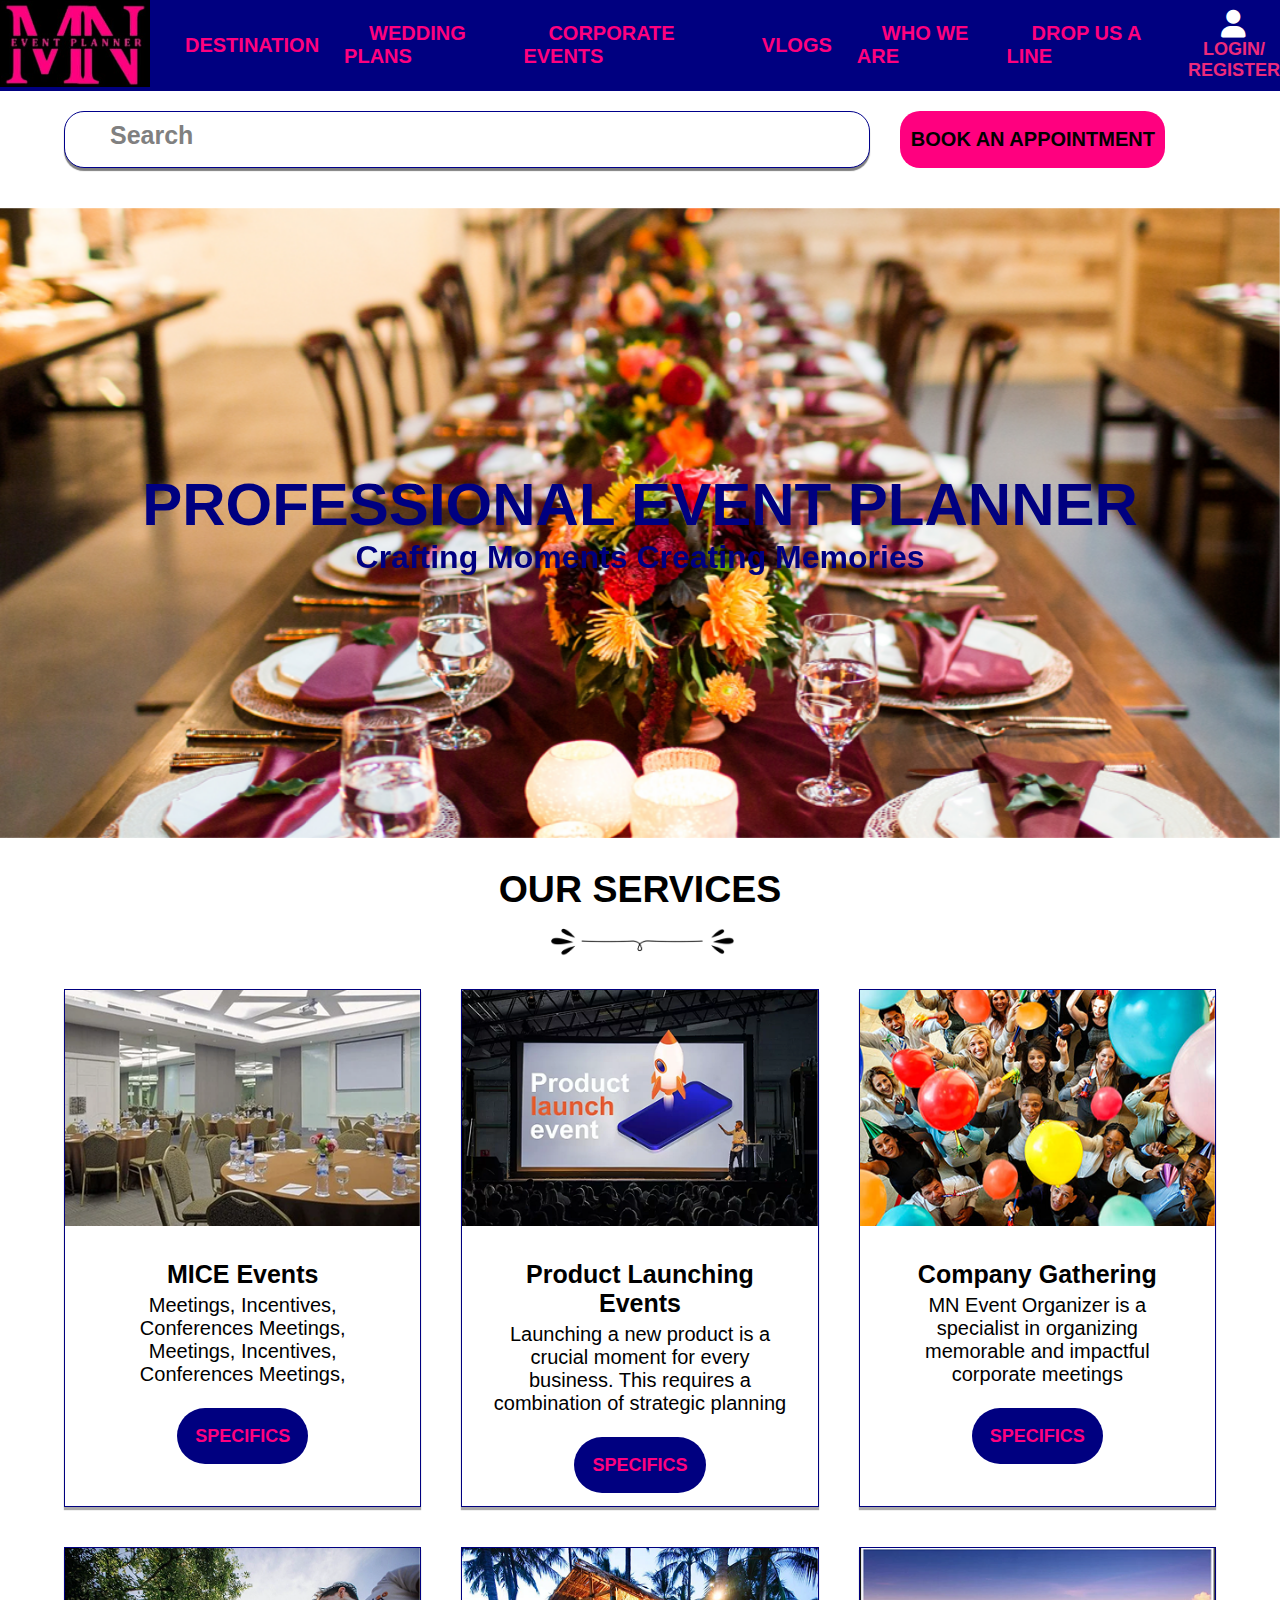
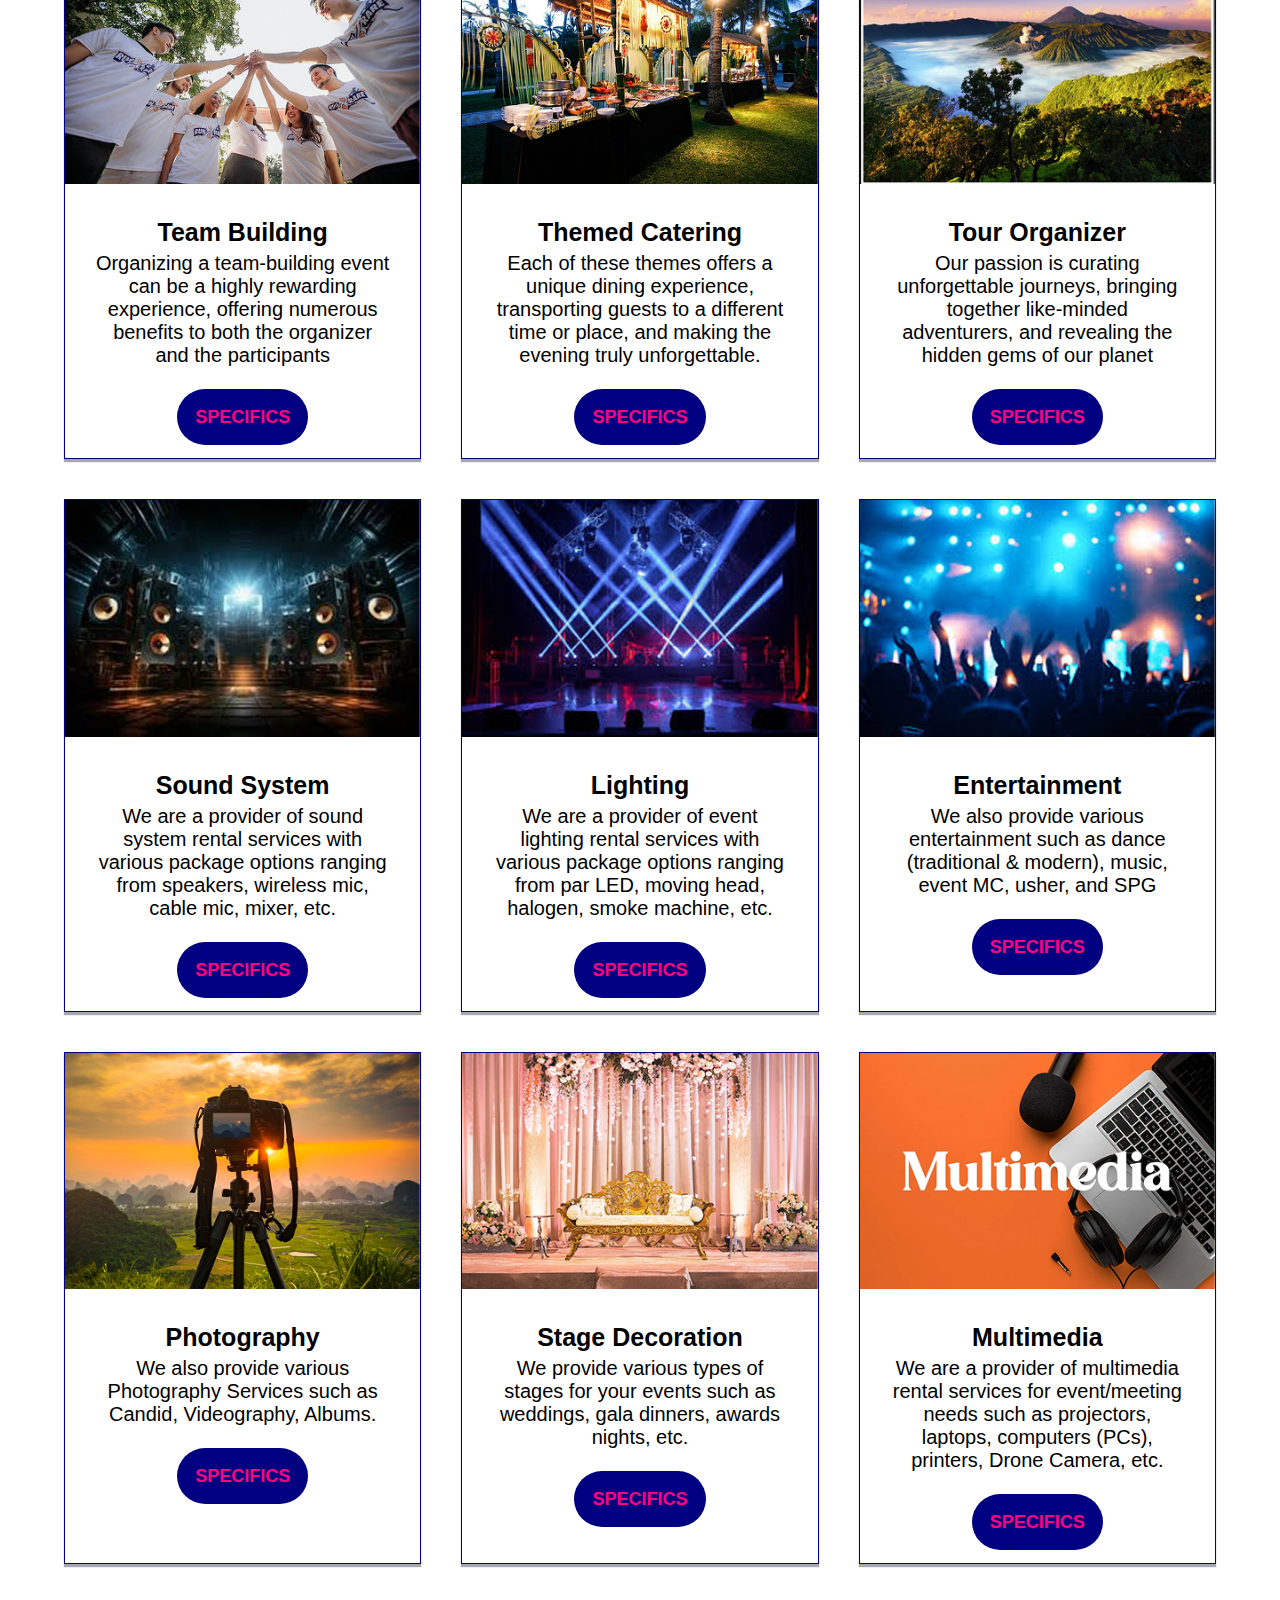
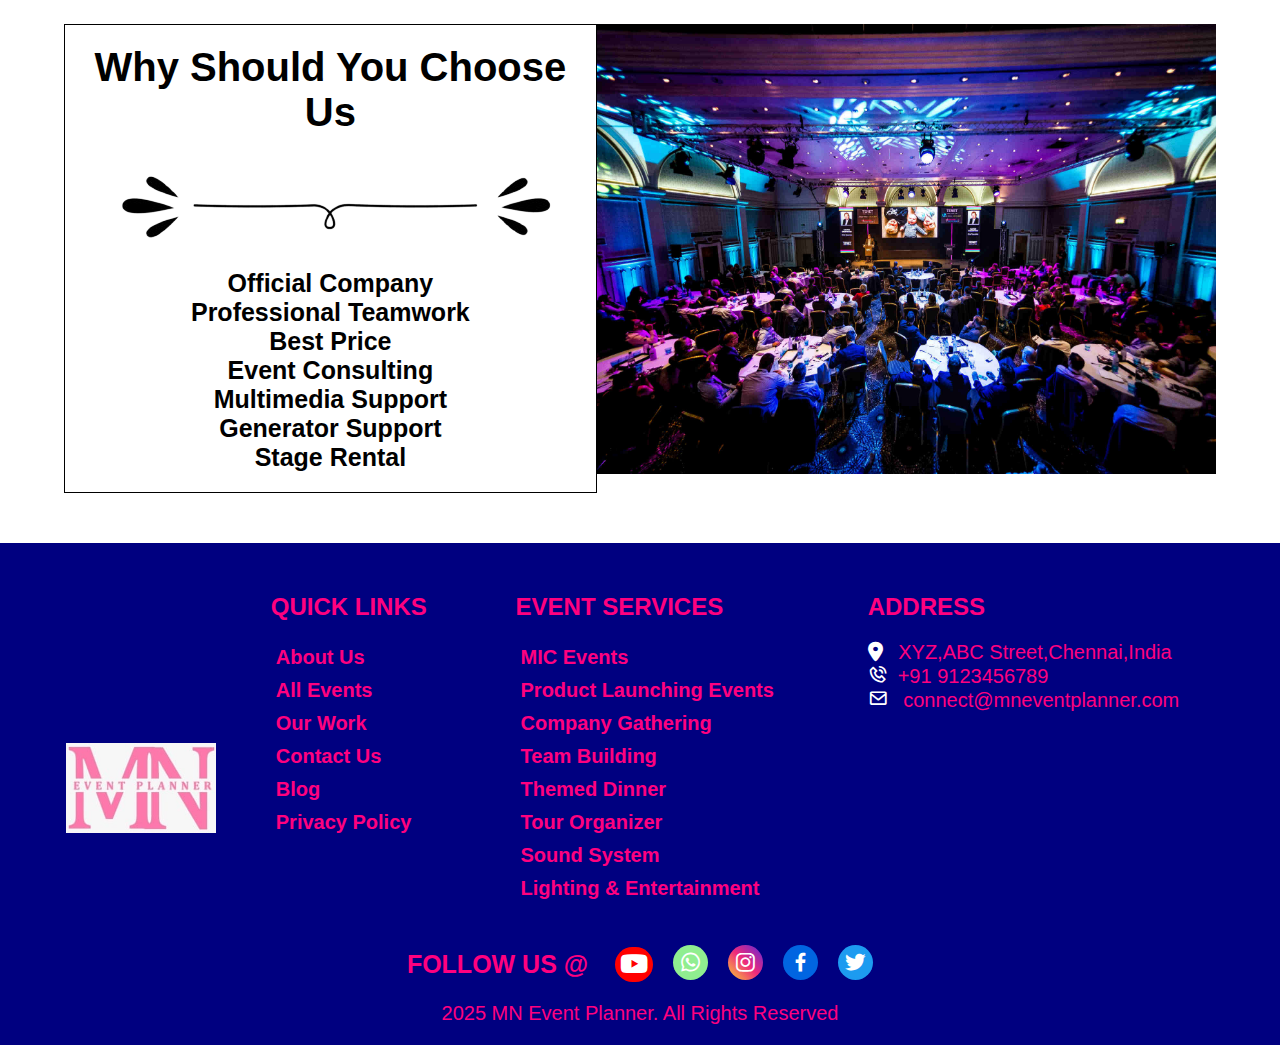
==== index.html @ 93968686 "Event-Planner-Website" ====
<!DOCTYPE html>
<html lang="en">

<head>
    <meta charset="UTF-8">
    <meta name="viewport" content="width=device-width, initial-scale=1.0">
    <title>Document</title>
    <!-- boxicon link -->
    <link href='https://unpkg.com/boxicons@2.1.4/css/boxicons.min.css' rel='stylesheet'>
    <!-- fontawsome link -->
    <link rel="stylesheet" href="https://cdnjs.cloudflare.com/ajax/libs/font-awesome/6.5.1/css/all.min.css">
    <!-- css link -->
     <link rel="stylesheet" href="assets/css/index.css">
</head>

<body>
    <header>
        <nav>
            <div class="container">
                <div class="logo">
                    <img src="assets/images/indexpage-images/WhatsApp Image 2025-03-09 at 1.11.51 PM.jpeg">
                </div>
                <button class="toggle-btn " id="toggle-btn">&#9776 </button>
                <ul class="nav-links" id="nav-links">
                    <li><a href="index.html">DESTINATION</a></li>
                    <li><a href="weddingplans.html">WEDDING PLANS</a></li>
                    <li><a href="corporateevent.html">CORPORATE EVENTS</a></li>
                    <li><a href="vlogs.html">VLOGS</a></li>
                    <li><a href="who-we-are.html">WHO WE ARE </a></li>
                    <li><a href="Drop-us-a-line.html">DROP US A LINE</a></li>

                </ul>
                <button id="togglebtn">
                    <i class="fa-solid fa-user"></i><br>LOGIN/<br><span>REGISTER</span>
                </button>
            </div>
        </nav>
    </header>
    <!-- ----------------search section---- -->

    <section class="search-box">
        <input type="text" placeholder="Search">
        <button type="submit" id="appbtn">BOOK AN APPOINTMENT</button>
    </section>
    <!-- ----end search section--- -->

    <!-- banner carosal -->
    <div class="carousel">
        <div class="caption">
            <h2>Professional Event Planner</h2>
            <span>Crafting Moments Creating Memories</span>
        </div>
        <img src="assets/images/indexpage-images/carosal1 (1).png" class="active">
        <img src="assets/images/indexpage-images/carosal1 (2).png">
        <img src="assets/images/indexpage-images/carosal1 (3).png">
        <img src="assets/images/indexpage-images/carosal1 (4).png">
    </div>
    <!-- end banner carosal -->
    <!-- service section -->
    <section class="service">
        <div class="serve">
            <h2> OUR SERVICES</h2>
            <img src="assets/images/indexpage-images/singlelineborder.png">
        </div>
        <div class="service-events">
            <div class="service-events-list">
                <div>
                    <img src="assets/images/indexpage-images/1.png">
                </div>
                <div class="service-events-list-content">
                    <h2>MICE Events</h2>
                    <p>Meetings, Incentives, Conferences Meetings, Meetings, Incentives, Conferences Meetings,</p>
                    <a href="eventDetails.html?event=mice">SPECIFICS</a>
                </div>
            </div>
            <div class="service-events-list">
                <div>
                    <img src="assets/images/indexpage-images/11.png">
                </div>
                <div class="service-events-list-content">
                    <h2>Product Launching Events</h2>
                    <p>Launching a new product is a crucial moment for every business. This requires a combination of
                        strategic planning</p>
                    <a href="eventDetails.html?event=productLaunching">SPECIFICS</a>
                </div>
            </div>
            <div class="service-events-list">
                <div>
                    <img src="assets/images/indexpage-images/12.png">
                </div>
                <div class="service-events-list-content">
                    <h2>Company Gathering</h2>
                    <p>MN Event Organizer is a specialist in organizing memorable and impactful corporate meetings</p>
                    <a href="eventDetails.html?event=companyGathering">SPECIFICS</a>
                </div>
            </div>
            <div class="service-events-list">
                <div>
                    <img src="assets/images/indexpage-images/2.png">
                </div>
                <div class="service-events-list-content">
                    <h2>Team Building</h2>
                    <p>Organizing a team-building event can be a highly rewarding experience, offering numerous benefits
                        to both the organizer and the participants</p>
                    <a href="eventDetails.html?event=teamBuilding">SPECIFICS</a>
                </div>
            </div>
            <div class="service-events-list">
                <div>
                    <img src="assets/images/indexpage-images/9.png">
                </div>
                <div class="service-events-list-content">
                    <h2>Themed Catering</h2>
                    <p>Each of these themes offers a unique dining experience, transporting guests to a different time
                        or place, and making the evening truly unforgettable.</p>
                    <a href="eventDetails.html?event=themedCatering">SPECIFICS</a>
                </div>
            </div>
            <div class="service-events-list">
                <div>
                    <img src="assets/images/indexpage-images/10.png">
                </div>
                <div class="service-events-list-content">
                    <h2>Tour Organizer</h2>
                    <p>Our passion is curating unforgettable journeys, bringing together like-minded adventurers, and
                        revealing the hidden gems of our planet</p>
                    <a href="eventDetails.html?event=tourOrganizer">SPECIFICS</a>
                </div>
            </div>
            <div class="service-events-list">
                <div>
                    <img src="assets/images/indexpage-images/3.png">
                </div>
                <div class="service-events-list-content">
                    <h2>Sound System</h2>
                    <p>We are a provider of sound system rental services with various package options ranging from
                        speakers, wireless mic, cable mic, mixer, etc.</p>
                    <a href="eventDetails.html?event=soundSystem">SPECIFICS</a>
                </div>
            </div>
            <div class="service-events-list">
                <div>
                    <img src="assets/images/indexpage-images/4.png">
                </div>
                <div class="service-events-list-content">
                    <h2>Lighting</h2>
                    <p>We are a provider of event lighting rental services with various package options ranging from par
                        LED, moving head, halogen, smoke machine, etc.</p>
                    <a href="eventDetails.html?event=lighting">SPECIFICS</a>
                </div>
            </div>
            <div class="service-events-list">
                <div>
                    <img src="assets/images/indexpage-images/5.png">
                </div>
                <div class="service-events-list-content">
                    <h2>Entertainment</h2>
                    <p>We also provide various entertainment such as dance (traditional & modern), music, event MC,
                        usher, and SPG</p>
                    <a href="eventDetails.html?event=entertainment">SPECIFICS</a>
                </div>
            </div>
            <div class="service-events-list">
                <div>
                    <img src="assets/images/indexpage-images/6.png">
                </div>
                <div class="service-events-list-content">
                    <h2>Photography</h2>
                    <p>We also provide various Photography Services such as Candid, Videography, Albums.</p>
                    <a href="eventDetails.html?event=photography">SPECIFICS</a>
                </div>
            </div>
            <div class="service-events-list">
                <div>
                    <img src="assets/images/indexpage-images/7.png">
                </div>
                <div class="service-events-list-content">
                    <h2>Stage Decoration</h2>
                    <p>We provide various types of stages for your events such as weddings, gala dinners, awards nights,
                        etc.</p>
                    <a href="eventDetails.html?event=stageDecoration">SPECIFICS</a>
                </div>
            </div>
            <div class="service-events-list">
                <div>
                    <img src="assets/images/indexpage-images/8.png">
                </div>
                <div class="service-events-list-content">
                    <h2>Multimedia</h2>
                    <p>We are a provider of multimedia rental services for event/meeting needs such as projectors,
                        laptops, computers (PCs), printers, Drone Camera, etc.</p>
                    <a href="eventDetails.html?event=multimedia">SPECIFICS</a>
                </div>
            </div>
        </div>
    </section>
    <!-- end service sectin -->
     <!-- two column layout start -->
    <section class="two-column-layout">
        <div class="column1">
            <h2>Why Should You Choose Us</h2>
            <img src="assets/images/indexpage-images/singlelineborder.png">
            <p>Official Company</p>
            <p>Professional Teamwork</p>
            <p>Best Price</p>
            <p>Event Consulting</p>
            <p>Multimedia Support</p>
            <p>Generator Support</p>
            <p>Stage Rental</p>
        </div>
        <div class="column2">
            <img src="assets/images/indexpage-images/corporate-events-3.jpg">
        </div>
    </section>
    <!-- two column layout end -->
<!-- form section when clicking button -->
    <section class="form" id="form">
        <form id="login-form">
        <div class="login-form" >
            <h2>LOGIN/REGISTER</h2>
            <div class="input">
                <input type="text" placeholder="Name">
                <i class="fa-solid fa-user"></i>
            </div>
            <div class="input">
                <input type="number" placeholder="Contact">
                <i class="fa-solid fa-address-book"></i>
            </div>
            <div class="input">
                <input type="email" placeholder="Mail">
                <i class="fa-solid fa-envelope"></i>
            </div>
            <div class="input">
                <input type="password" placeholder="Password">
                <i class="fa-solid fa-lock"></i>
            </div>
            <div class="input">
                <button type="submit" id="connect">CONNECT</button>
            </div>
        </div>
        </form>
    </section>
    <div class="popup" id="popup">
        <img src="assets/images/indexpage-images/logo.jpeg">
        <p>Thank you for contacting us!</p>
        <p>Our Experts will revert you back ASAP!</p>
    </div>

     <!-- form section when clicking button -->
     <section class="appointment-form" id="appointment-form">
        <form id="login-form">
        <div class="appoint-form">
            <h2>BOOK AN APPOINTMENT</h2>
            <h2>Let Us Discuss About Your Dream Gather</h2>
            <div class="input1">
                <input type="text" placeholder="Name">
                <i class="fa-solid fa-user"></i>
            </div>
            <div class="input1">
                <input type="number" placeholder="Contact">
                <i class="fa-solid fa-address-book"></i>
            </div>
            <div class="input1">
                <input type="email" placeholder="Mail">
                <i class="fa-solid fa-envelope"></i>
            </div>
            <div class="input1">
                <textarea name="msg" id="msg" cols="30 rows=10">       Tell us about your plan, we will make it easier.</textarea>
                <i class="fa-solid fa-lock"></i>
            </div>
            <div class="input1">
                <button type="submit" id="connect">CONNECT</button>
            </div>

        </div>
        </form>
     </section>
     <!-- footer -->
    <footer>
        <div class="footer-container">
            <div class="footer footer1">
                <img src="assets/images/indexpage-images/logo.jpeg">
            </div>
            <div class="footer footer2">
                <h2>QUICK LINKS</h2>
                <a href="#">About Us</a>
                <a href="#">All Events</a>
                <a href="#">Our Work</a>
                <a href="#">Contact Us</a>
                <a href="#">Blog</a>
                <a href="#">Privacy Policy</a>
            </div>
            <div class="footer footer3">
                <h2>EVENT SERVICES</h2>
                <a href="#">MIC Events</a>
                <a href="#">Product Launching Events</a>
                <a href="#">Company Gathering</a>
                <a href="#">Team Building</a>
                <a href="#">Themed Dinner</a>
                <a href="#">Tour Organizer</a>
                <a href="#">Sound System</a>
                <a href="#">Lighting & Entertainment</a>
            </div>
            <div class="footer footer4">
                <h2>ADDRESS</h2>
                <p><i class="fa-solid fa-location-dot"></i> XYZ,ABC Street,Chennai,India</p>
                <p> <i class='bx bx-phone-call'></i>+91 9123456789</p>
                <p><i class='bx bx-envelope'></i> connect@mneventplanner.com</p>
            </div>
        </div>
        <div class="footer5">
            <h3>FOLLOW US @ <span class="youtube"><i class="fa-brands fa-youtube"></i></span><span class="WhatsApp"><i
                        class='bx bxl-whatsapp'></i></span><span class="instagram"><i
                        class='bx bxl-instagram'></i></span><span class="facebook"><i
                        class='bx bxl-facebook'></i></span><span class="twitter"><i class='bx bxl-twitter'></i></span>
            </h3>
            <p> 2025 MN Event Planner. <span>All Rights Reserved</span></p>
        </div>
    </footer>
    <script src="assets/js/index.js"></script>
</body>

</html>
---- assets/css/index.css ----
* {
    margin: 0;
    padding: 0;
    box-sizing: border-box;
}

nav {
    background-color: #000080;
}

.container {
    display: flex;
    justify-content: space-evenly;
    align-items: center;
}

.nav-links {
    display: flex;
    justify-content: space-evenly;
    align-items: center;
    padding: 10px;
}

.nav-links li {
    list-style: none;
    color: white;
    /* padding:5px; */
}

.nav-links li a {
    color: #FF007F;
    font-family: sans-serif;
    font-weight: bold;
    padding: 25px;
    font-size: 20px;
    text-decoration: none;

}


.container button {
    background: none;
    border: none;
    cursor: pointer;
}

.container button {
    color: #ee2a7b;
    font-size: 18px;
    font-weight: bold;
}

.container button i {
    color: white;
    font-size: 28px;
}

.logo img {
    width: 150px;
    border: 1px solid black;

}

nav .container .nav-links {
    display: flex;
}

.toggle-btn {
    display: none;
    font-size: 20px;
    color: white;
    cursor: pointer;
    background: none;
    border: none;
}

.search-box {
    display: flex;
    gap: 30px;
    width: 90%;
    margin: auto;
    /* border: 1px solid black; */
    margin-top: 20px;
}

.search-box input {
    width: 70%;
    padding: 20px;
    border-radius: 20px;
    border: 1px solid darkblue;
    box-shadow: 0px 3px 1px grey;
}

.search-box input::placeholder {
    font-size: 25px;
    color:grey;
}

.search-box button {
    border-radius: 20px;
    width: 23%;
    font-size: 20px;
    font-weight: bold;
    background-color: #FF007F;
    border: none;
    padding: 10px;

}

.carousel {
    position: relative;
    width: 100%;
    margin: auto;
    height: 70vh;
    overflow: hidden;
    display: flex;
    justify-content: center;
    align-items: center;
    perspective: 1000px;
    margin-top: 40px;
}

.carousel img {
    position: absolute;
    width: 100%;
    height: 100%;
    object-fit: cover;
    opacity: 0;
    transition: transform 1s ease, opacity 1s ease;
    transform: rotateY(20deg);
}

.carousel img.active {
    opacity: 1;
    transform: rotateY(0deg);
}

.caption {
    position: absolute;
    text-align: center;
    color: #000080;
    /* font-size: 30px; */
    font-family: sans-serif;
    font-weight: bolder;
    top: 50%;
    left: 50%;
    transform: translate(-50%, -50%);
    z-index: 2;
}

.caption h2 {
    font-size: 60px;
    text-transform: uppercase;
    width: 1000px;
}

.caption span {
    display: block;
    font-size: 2rem;
    font-family: sans-serif;
}

.service {
    width: 90%;
    margin: auto
}

.service {
    margin-top: 30px;
}

.service .serve {
    text-align: center;
    font-size: 25px;
    font-family: sans-serif;

}

.service .serve img {
    width: 200px;
    margin-top: 0;
}

.service .service-events {
    display: grid;
    grid-template-columns: repeat(3, 1fr);
    gap: 40px;
    margin-top: 20px;
}

.service .service-events-list {
    text-align: center;
    border: 1.5px solid #000080;
    box-shadow: 0px 3px 1px rgba(147, 146, 146, 0.8);

}

.service-events-list-content {
    padding: 30px;
}

.service-events-list-content h2 {
    font-family: sans-serif;
    font-size: 25px;
    margin-bottom: 5px;
}

.service-events-list-content p {
    font-family: sans-serif;
    font-size: 20px;
    margin-bottom: 40px;
}

.service-events-list-content a {
    text-decoration: none;
    background-color: #000080;
    color: #FF007F;
    padding: 18px;
    font-family: sans-serif;
    font-size: 18px;
    border-radius: 30px;
    font-weight: bold;
    margin-bottom: 20px;
    transition: 1s ease-in-out;

}
.service-events-list-content a:hover{
    background-color: #FF007F;
    color:black;
}

.service .service-events-list img {
    width: 100%;
}

.two-column-layout {
    display: flex;
    width: 90%;
    margin: auto;

}

.two-column-layout {
    margin-top: 60px;
    margin-bottom: 50px;
}

.column1 {
    flex-grow: 1;
    text-align: center;
    border: 1px solid black;
    padding: 20px;
}

.column1 h2 {
    font-family: sans-serif;
    font-size: 40px;
}

.column1 img {
    margin-bottom: 8px;
}

.column1 p {
    font-family: sans-serif;
    font-size: 25px;
    font-weight: bolder;
}

.column2 {
    flex-grow: 1;
}

.column2 img {
    width: 100%;
    height: 450px;

}

.form {
    background-color: #000080;
    width: 40%;
    margin: auto;

    display: none;
    position: fixed;
    /* Keeps it centered on screen */
    top: 50%;
    left: 50%;
    transform: translate(-50%, -50%);
    flex-direction: column;
    align-items: center;
    justify-content: center;
    z-index: 1000;
    padding: 20px;
}

.form.active {
    display: flex;
}

.login-form {
    display: flex;
    flex-direction: column;
    justify-content: center;
    align-items: center;
    gap: 20px;

}

.input {
    position: relative;
}

.input i {
    position: absolute;
    top: 12px;
    left: 10px;
    color: grey;

}

.input input {
    width: 450px;
    padding: 15px;
    border-radius: 20px;
    border: none;
    margin-bottom: 10px;
}

input::placeholder {
    color: grey;
    font-size: 20px;
    font-weight: bold;
    transform: translateX(25px);
}

.input button {
    background-color: #FF007F;
    border-radius: 30px;
    font-size: 18px;
    font-weight: bolder;
    border: none;
    padding: 20px;
}
.appointment-form {
    background-color:white;
    width: 40%;
    margin: auto;
    display:none;
    position: fixed;
    top: 50%;
    left: 50%;
    transform: translate(-50%, -50%);
    flex-direction: column;
    align-items: center;
    justify-content: center;
    z-index: 1000;
    padding: 30px;
    box-shadow: 0px 3px 3px  grey;
}

.appointment-form.active {
    display: flex;
}

.appoint-form {
    display: flex;
    flex-direction: column;
    justify-content: center;
    align-items: center;
    gap: 20px;

}
.appoint-form h2{
    font-family: sans-serif;
    color:#000080;
}

.input1 {
    position: relative;
}

.input1 i {
    position: absolute;
    top: 12px;
    left: 10px;
    color: grey;

}

.input1 input {
    width: 450px;
    padding: 15px;
    border-radius: 20px;
    border: none;
    margin-bottom: 10px;
    background-color:#FF007F;
}

input::placeholder {
    color:black;
    font-size: 20px;
    font-weight: bold;
    transform: translateX(25px);
}
.input1 textarea{
    width:450px;
    height:200px;
    background-color:#FF007F;
    font-size: 20px;
    font-family: sans-serif;
    font-weight: bold;
    padding:20px;

}

.input1 button {
    background-color:#000080;
    border-radius: 30px;
    font-size: 18px;
    font-weight: bolder;
    border: none;
    padding: 15px;
    color:#FF007F;
}

.popup {
    background-color: #000080;
    border-radius: 10px;
    width: 30%;
    position: fixed;
    top: 50%;
    left: 50%;
    transform: translate(-50%, -50%);
    display: none;
    flex-direction: column;
    justify-content: center;
    align-items: center;
    padding: 30px;
    z-index:1001;
}

.popup p {
    padding: 10px;
    font-size: 20px;
    font-weight: bold;
    font-family: sans-serif;
    color: white;
}

footer {
    background-color: #000080;
    padding-top: 50px;
}

.footer-container {
    display: flex;
    width: 95%;
    margin: auto;
    gap: 20px;
}

.footer {
    flex-grow: 1;
}

.footer a {
    display: block;
    text-decoration: none;
    color: #FF007F;
    padding: 5px;
    font-size: 20px;
    font-family: sans-serif;
    font-weight: bolder;

}

.footer1 {

    text-align: center;
}

.footer1 img {
    width: 150px;
    transform: translateY(150px);

}

.footer h2 {
    color: #FF007F;
    font-family: sans-serif;
    margin-bottom: 20px;
}

.footer4 p {
    color: #FF007F;
    font-family: sans-serif;
    font-size: 20px;
}

.footer4 p i {
    color: white;
    padding-right: 10px;
}

.footer5 {
    text-align: center;
    padding: 20px;
}

.footer5 h3 {
    color: #FF007F;
    font-family: sans-serif;
    font-size: 25px;
    margin-bottom: 20px;
    margin-top: 20px;

}

.footer5 p {
    color: #FF007F;
    font-family: sans-serif;
    font-size: 20px;

}

.footer5 .youtube i {
    color: white;
    background-color: red;
    padding: 5px;
    border-radius: 20px;
    margin-left: 20px;
}

.footer5 .WhatsApp i {
    color: white;
    background-color: lightgreen;
    padding: 5px;
    border-radius: 20px;
    margin-left: 20px;
}

.footer5 .instagram i {
    color: white;
    background: linear-gradient(45deg, #f9ce34, #ee2a7b, #6228d7);
    padding: 5px;
    border-radius: 20px;
    margin-left: 20px;
}

.footer5 .facebook i {
    color: white;
    background-color: rgb(1, 101, 225);
    padding: 5px;
    border-radius: 20px;
    margin-left: 20px;
}

.footer5 .twitter i {
    color: white;
    background-color: rgb(29, 155, 240);
    padding: 5px;
    border-radius: 20px;
    margin-left: 20px;
}




@media(max-width:1024px){
    .nav-links li a{
        font-size: 15px;
        padding:5px;
    }
    .nav-links{
        padding:5px;
    }
    .container{
        width:100%;
        padding:20px;
    }
    .logo img{
        width:90px;
    }
    .container button{
        font-size:15px;
    }
    .container button i{
        font-size: 19px;;
    }
    .form {
        width: 60%;
    }
    .appointment-form {
width:60%;
    }
}
@media(max-width:768px){
    .nav-links li a{
        font-size: 12px;
        padding:5px;
    }
    .nav-links{
        padding:5px;
    }
    .container{
        width:100%;
        padding:20px;
    }
    .container button{
        font-size:10px;
    }
    .container button i{
        font-size: 15px;;
    }
    .logo img{
        width:50px;
    }
    .caption h2 {
        font-size: 40px;
    }
    .caption span {
        font-size: 1.5rem;
    }
    .search-box input::placeholder{
        font-size: 15px;
    }
    .search-box  input{
        padding:5px;
        width:90%;
    }
    .form {
        width: 70%;
    }
    .appointment-form {
width:70%;
    }

    .search-box button{
        transform: translateX(-15px);
        font-size: 10px;
    }
    .carousel{
        width:100%;
        margin-left: 0;
    }
    .service .serve{
        font-size: 15px;
    }
    .service .serve img{
        width: 150px;
    }
    .service .service-events{
        width:90%;
        margin: auto;
        grid-template-columns: repeat(2, 1fr);
    }
    .service-events-list-content {
        padding: 20px;
    }
    .service-events-list-content h2{
        font-size: 20px;
    }
    .service-events-list-content p {
        font-size: 15px;
    }
    .service-events-list-content a {
        font-size:15px ;
    }
    .two-column-layout{
        flex-direction: column;
        gap:10px;
    }
    .column1{
        width:80%;
        margin:auto;
    }
    .column1 h2 {
        font-size: 20px;
    }
    .column1 p {
        font-size: 17px;
    }
    .column1 img{
        width:100px;
    }
    .column2{
        width:80%;
        margin:auto;
    }
    .column2 img {
        height:350px;
    }
    .footer-container{
        flex-direction: column;
    }
    .footer1 img {
        transform: translateX(-300px);
    }
    .footer5{
        text-align: center;
    }
    .footer5 h3 {
        font-size: 20px;
    }
}
@media(max-width:426px) {

    nav .container .nav-links {
        display: none;
        flex-direction: column;
        background-color: #000080;
        position: absolute;
        width: 100%;
        top: 50px;
        left: 0;
        z-index: 2;
    }

    nav .container .nav-links li {
        border-bottom: 1px solid white;
        width: 70%;
        margin: auto;
        padding: 10px;
    }

    nav .container ul li a {

        padding: 10px;
        border: none;
        text-align: left;

    }

    nav .container .nav-links.active {
        display: flex;

    }
    .appointment-form.active {
        display: none;
    }

    .toggle-btn {
        display: block;
    }
    .service .service-events{
        grid-template-columns: repeat(1, 1fr);
    }
    .logo img{
        width:100px;
        transform: translateX(-100px);
    }
    .container #togglebtn{
        display:none;
    }
    .container .toggle-btn{
        transform: translateX(100px);
        font-size: 30px;
    }
    .search-box input {
        padding: 10px;
        width: 100%;
        margin: auto;
    }
    .search-box button {
        transform: translateX(-20px);
        width:40%;
    }
    .caption h2 {
        font-size: 20px;
    }
    .caption span {
        font-size: 1rem;
    }
    .footer h2{
        font-size: 18px;
    }
    .footer4 p {
        font-size: 15px;
    }
    .footer5 h3 {
        font-size: 13px;
    }
    .footer5 p {
        font-size: 15px;
    }
    .footer a{
        font-size: 15px;
    }
    .column1{
        width:95%;
    }
    .column2{
        width:95%;
    }
}
@media(max-width:376px){
    .logo img{
        width:100px;
        transform: translateX(-80px);
    }
    .container .toggle-btn{
        transform: translateX(50px);
        font-size: 40px;
    }
    .caption h2 {
        font-size: 20px;
    }
    .caption span {
        font-size: 1rem;
    }
}
@media(max-width:320px){
    .logo img{
        width:90px;
        transform: translateX(-70px);}
    .container .toggle-btn{
        transform: translateX(50px);
        font-size: 30px;
    }
    .search-box input {
        padding: 10px;
        width: 100%;
        margin: auto;
    }
    .search-box button {
        transform: translateX(-20px);
        width:40%;
    }
    .caption h2 {
        font-size: 18px;
    }
}
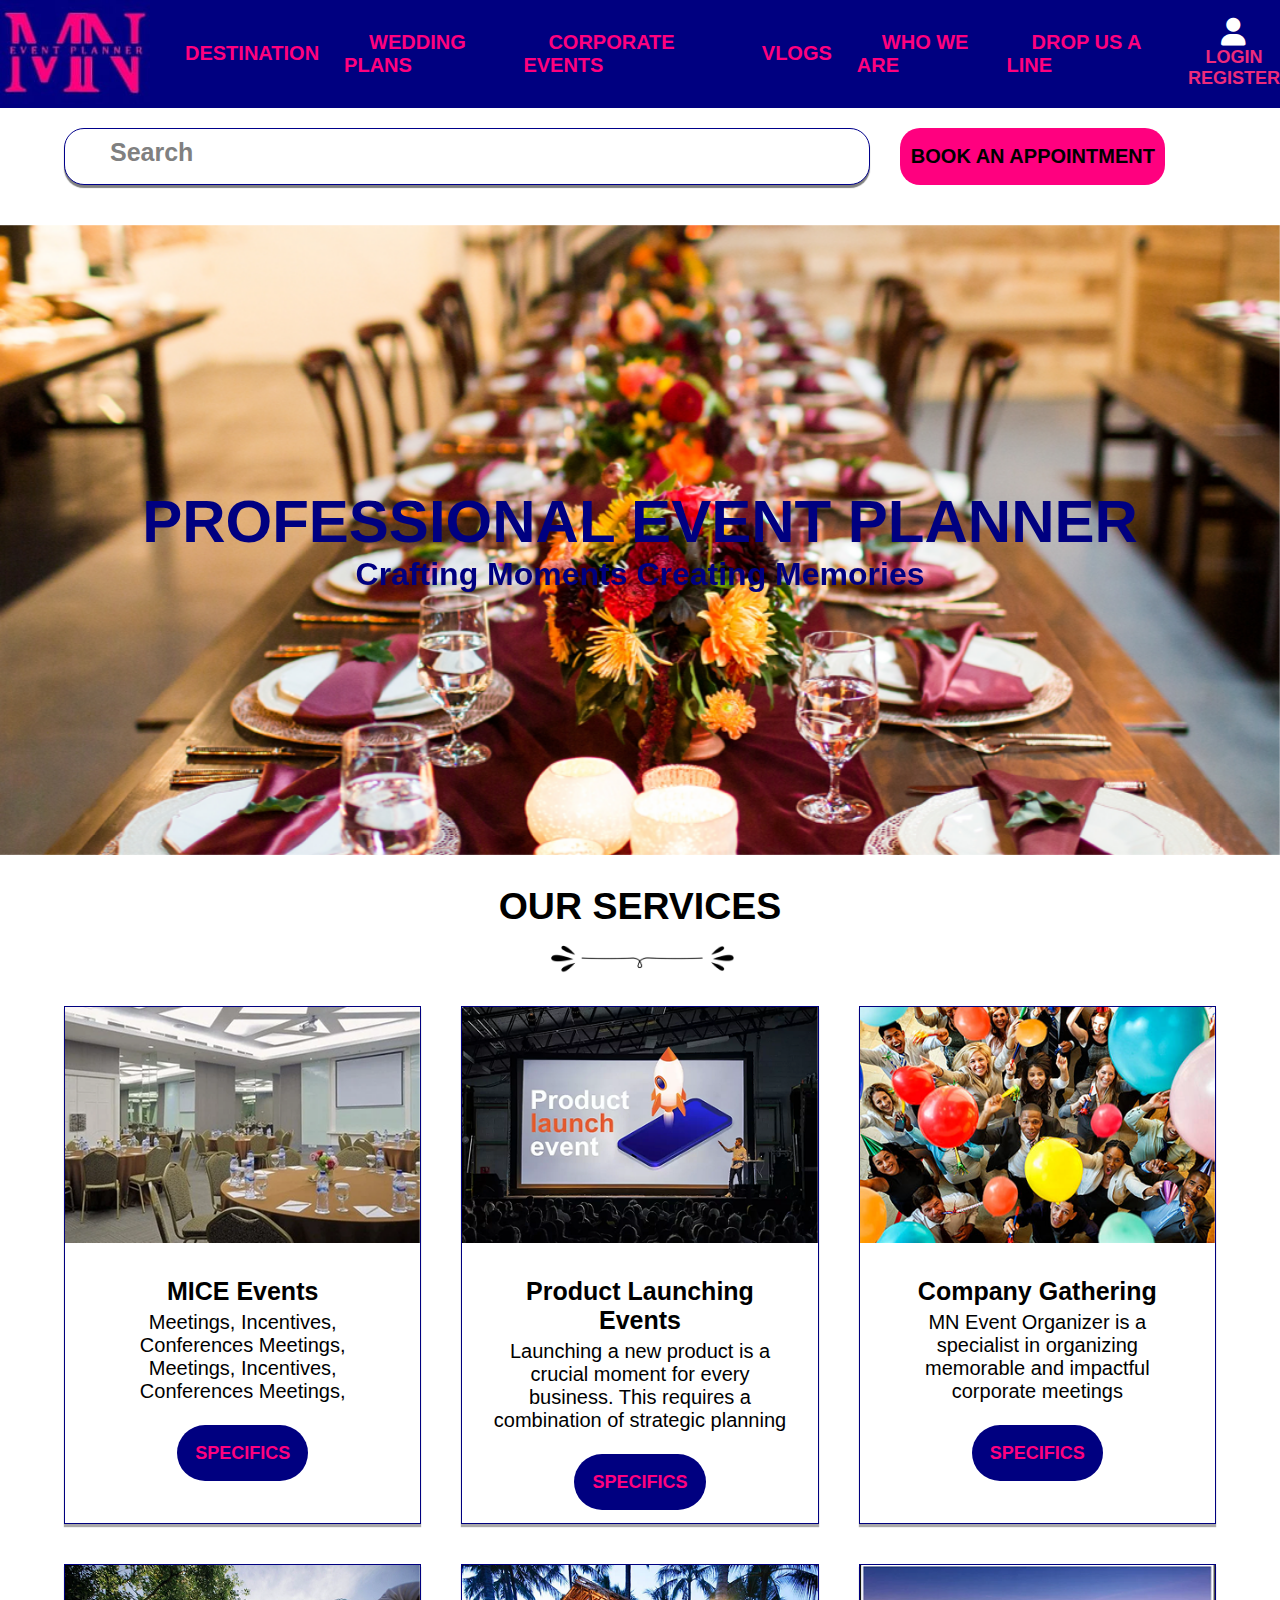
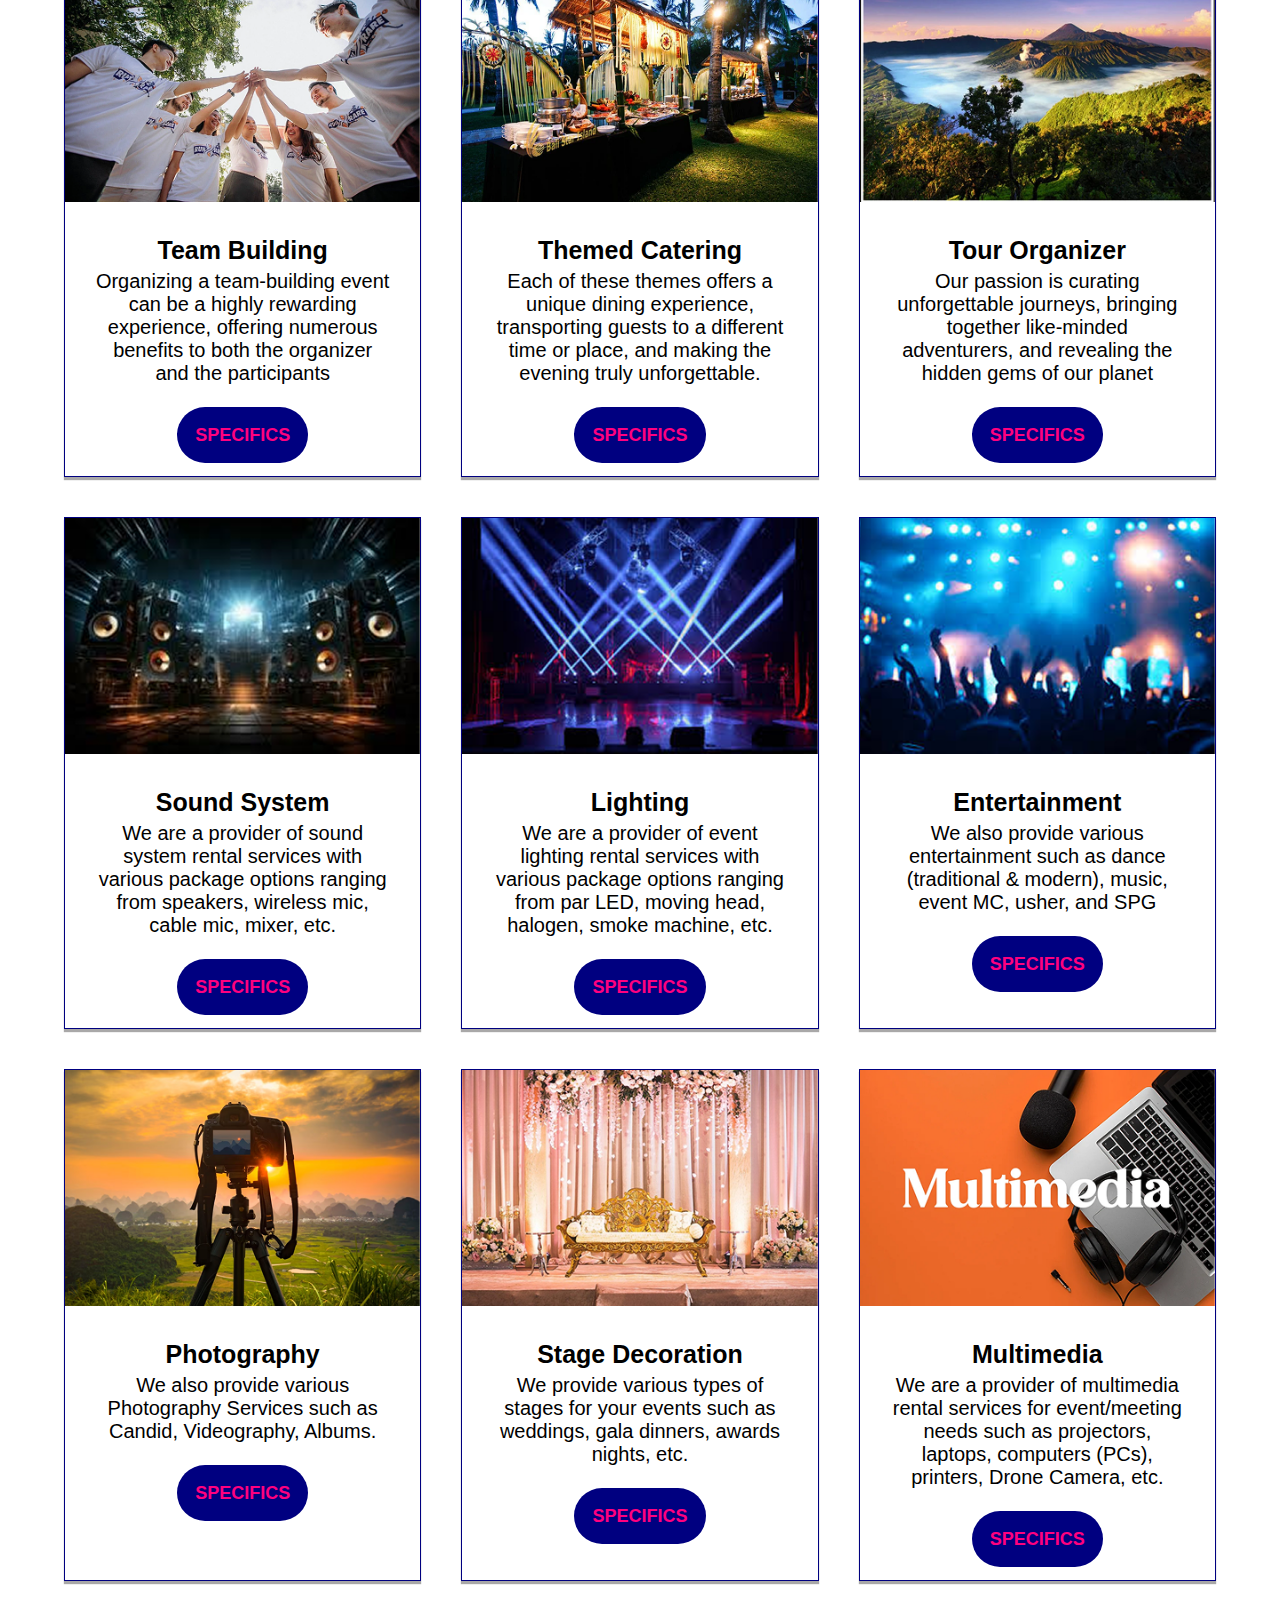
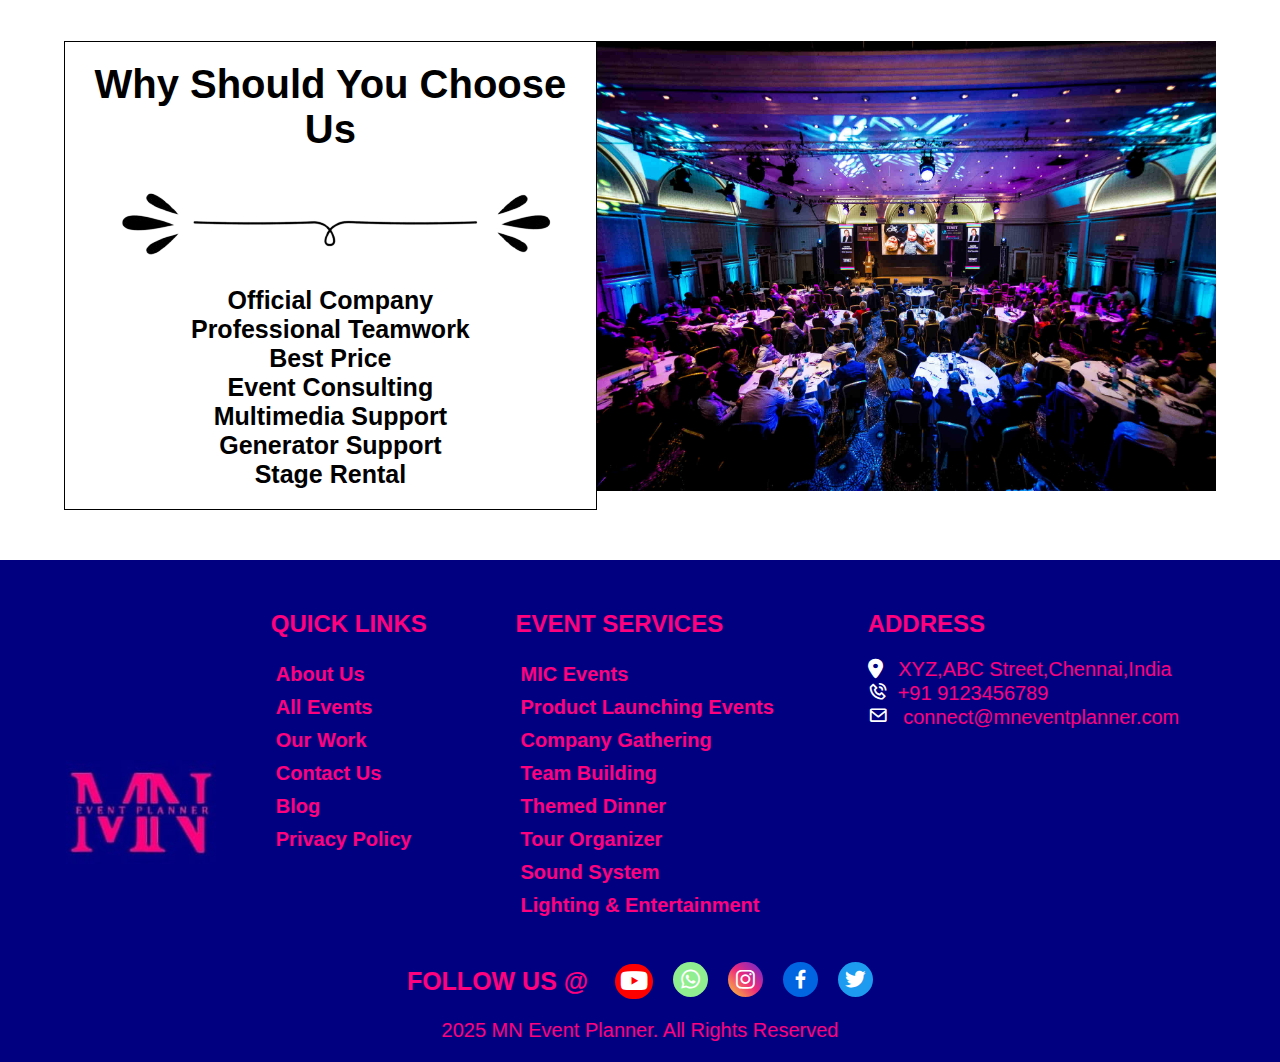
==== commit 5fd2421a: "form validations" ====
--- a/index.html
+++ b/index.html
@@ -4,21 +4,22 @@
 <head>
     <meta charset="UTF-8">
     <meta name="viewport" content="width=device-width, initial-scale=1.0">
-    <title>Document</title>
+    <title>EventPlanner</title>
     <!-- boxicon link -->
     <link href='https://unpkg.com/boxicons@2.1.4/css/boxicons.min.css' rel='stylesheet'>
     <!-- fontawsome link -->
     <link rel="stylesheet" href="https://cdnjs.cloudflare.com/ajax/libs/font-awesome/6.5.1/css/all.min.css">
     <!-- css link -->
-     <link rel="stylesheet" href="assets/css/index.css">
+    <link rel="stylesheet" href="assets/css/index.css">
 </head>
 
 <body>
+    <!-- header section -->
     <header>
         <nav>
             <div class="container">
                 <div class="logo">
-                    <img src="assets/images/indexpage-images/WhatsApp Image 2025-03-09 at 1.11.51 PM.jpeg">
+                    <img src="assets/images/indexpage-images/mn-logo.jpeg">
                 </div>
                 <button class="toggle-btn " id="toggle-btn">&#9776 </button>
                 <ul class="nav-links" id="nav-links">
@@ -31,7 +32,8 @@
 
                 </ul>
                 <button id="togglebtn">
-                    <i class="fa-solid fa-user"></i><br>LOGIN/<br><span>REGISTER</span>
+                    <i class="fa-solid fa-user"></i><br>LOGIN<br><span>REGISTER</span>
+                    
                 </button>
             </div>
         </nav>
@@ -39,7 +41,8 @@
     <!-- ----------------search section---- -->
 
     <section class="search-box">
-        <input type="text" placeholder="Search">
+        <input type="text"  id="searchInput" placeholder="Search">
+        <div class="suggestions" id="suggestionsBox"></div>
         <button type="submit" id="appbtn">BOOK AN APPOINTMENT</button>
     </section>
     <!-- ----end search section--- -->
@@ -195,7 +198,7 @@
         </div>
     </section>
     <!-- end service sectin -->
-     <!-- two column layout start -->
+    <!-- two column layout start -->
     <section class="two-column-layout">
         <div class="column1">
             <h2>Why Should You Choose Us</h2>
@@ -213,73 +216,93 @@
         </div>
     </section>
     <!-- two column layout end -->
-<!-- form section when clicking button -->
+    <!-- form section when clicking button -->
     <section class="form" id="form">
         <form id="login-form">
-        <div class="login-form" >
-            <h2>LOGIN/REGISTER</h2>
-            <div class="input">
-                <input type="text" placeholder="Name">
-                <i class="fa-solid fa-user"></i>
-            </div>
-            <div class="input">
-                <input type="number" placeholder="Contact">
-                <i class="fa-solid fa-address-book"></i>
-            </div>
-            <div class="input">
-                <input type="email" placeholder="Mail">
-                <i class="fa-solid fa-envelope"></i>
-            </div>
-            <div class="input">
-                <input type="password" placeholder="Password">
-                <i class="fa-solid fa-lock"></i>
-            </div>
-            <div class="input">
-                <button type="submit" id="connect">CONNECT</button>
-            </div>
-        </div>
+            <div class="login-form">
+                <div class="close">
+                    <h2>LOGIN/REGISTER</h2>
+                    <i class='bx bx-x'></i>
+                </div>
+                <div class="input">
+                    <input type="text" placeholder="Name" id="name">
+                    <span id="name-error" class="error"></span>
+                    <i class="fa-solid fa-user"></i>
+                </div>
+                <div class="input">
+                    <input type="number" placeholder="Contact" id="contact">
+                    <span id="contact-error" class="error"></span>
+                    <i class="fa-solid fa-address-book"></i>
+                </div>
+                <div class="input">
+                    <input type="email" placeholder="Mail" id="email">
+                    <span id="email-error" class="error"></span>
+                    <i class="fa-solid fa-envelope"></i>
+                </div>
+                <div class="input">
+                    <input type="password" placeholder="Password" id="password">
+                    <span id="password-error" class="error"></span>
+                    <i class="fa-solid fa-lock"></i>
+                </div>
+                <div class="input">
+                    <button type="submit" id="connect">CONNECT</button>
+                </div>
+            </div>
         </form>
     </section>
     <div class="popup" id="popup">
-        <img src="assets/images/indexpage-images/logo.jpeg">
+        <img src="assets/images/indexpage-images/mn-logo.jpeg">
         <p>Thank you for contacting us!</p>
         <p>Our Experts will revert you back ASAP!</p>
     </div>
 
-     <!-- form section when clicking button -->
-     <section class="appointment-form" id="appointment-form">
-        <form id="login-form">
-        <div class="appoint-form">
-            <h2>BOOK AN APPOINTMENT</h2>
-            <h2>Let Us Discuss About Your Dream Gather</h2>
-            <div class="input1">
-                <input type="text" placeholder="Name">
-                <i class="fa-solid fa-user"></i>
-            </div>
-            <div class="input1">
-                <input type="number" placeholder="Contact">
-                <i class="fa-solid fa-address-book"></i>
-            </div>
-            <div class="input1">
-                <input type="email" placeholder="Mail">
-                <i class="fa-solid fa-envelope"></i>
-            </div>
-            <div class="input1">
-                <textarea name="msg" id="msg" cols="30 rows=10">       Tell us about your plan, we will make it easier.</textarea>
-                <i class="fa-solid fa-lock"></i>
-            </div>
-            <div class="input1">
-                <button type="submit" id="connect">CONNECT</button>
-            </div>
-
-        </div>
+    <!-- appointment form section when clicking button -->
+    <section class="appointment-form" id="appointment-form">
+        <form id="appt-login-form">
+            <div class="appoint-form">
+                <div class="close-btn" id="close-form">
+                    <h2>BOOK AN APPOINTMENT</h2>
+                    <h2>Let Us Discuss About Your Dream Gather</h2>
+                    <i class="fa-solid fa-xmark"></i>
+                </div>
+                <div class="input1">
+                    <input type="text" id="appt-name" placeholder="Name">
+                    <i class="fa-solid fa-user"></i>
+                    <small class="error-msg"></small>
+                </div>
+                <div class="input1">
+                    <input type="number" id="appt-contact" placeholder="Contact">
+                    <i class="fa-solid fa-address-book"></i>
+                    <small class="error-msg"></small>
+                </div>
+                <div class="input1">
+                    <input type="email" id="appt-email" placeholder="Mail">
+                    <i class="fa-solid fa-envelope"></i>
+                    <small class="error-msg"></small>
+                </div>
+                <div class="input1">
+                    <textarea id="appt-message" cols="30" rows="5" placeholder="Tell us about your plan, we will make it easier."></textarea>
+                    <i class="fa-solid fa-comment"></i>
+                    <small class="error-msg"></small>
+                </div>
+                <div class="input1">
+                    <button type="submit" id="appt-connect">CONNECT</button>
+                </div>
+            </div>
         </form>
-     </section>
-     <!-- footer -->
+    </section>
+
+    <div class="popup" id="appointment-popup">
+        <img src="assets/images/indexpage-images/mn-logo.jpeg">
+        <p>Thank you for contacting us!</p>
+        <p>Our Experts will revert you back ASAP!</p>
+    </div>
+
+    <!-- footer -->
     <footer>
         <div class="footer-container">
             <div class="footer footer1">
-                <img src="assets/images/indexpage-images/logo.jpeg">
+                <img src="assets/images/indexpage-images/mn-logo.jpeg">
             </div>
             <div class="footer footer2">
                 <h2>QUICK LINKS</h2>
--- a/assets/css/index.css
+++ b/assets/css/index.css
@@ -57,7 +57,6 @@
 
 .logo img {
     width: 150px;
-    border: 1px solid black;
 
 }
 
@@ -73,13 +72,13 @@
     background: none;
     border: none;
 }
-
+/* header section css end */
+/* search bar css */
 .search-box {
     display: flex;
     gap: 30px;
     width: 90%;
     margin: auto;
-    /* border: 1px solid black; */
     margin-top: 20px;
 }
 
@@ -93,7 +92,32 @@
 
 .search-box input::placeholder {
     font-size: 25px;
-    color:grey;
+    color: grey;
+}
+
+.suggestions {
+    position: absolute;
+    top:23%;
+    width: 40%;
+    background: white;
+    border: 1px solid #ccc;
+    display: none;
+    max-height: 300px;
+    overflow-y: auto;
+    z-index: 1000;
+    border-radius: 10px;
+}
+
+.suggestions div {
+    border-bottom: 1px solid grey;
+    width:90%;
+    margin:auto;
+    padding: 15px;
+    cursor: pointer;
+}
+
+.suggestions div:hover {
+    background: #f0f0f0;
 }
 
 .search-box button {
@@ -106,7 +130,8 @@
     padding: 10px;
 
 }
-
+/* search bar section end */
+/* carousel css */
 .carousel {
     position: relative;
     width: 100%;
@@ -159,7 +184,7 @@
     font-size: 2rem;
     font-family: sans-serif;
 }
-
+/* service section css */
 .service {
     width: 90%;
     margin: auto
@@ -224,14 +249,16 @@
     transition: 1s ease-in-out;
 
 }
-.service-events-list-content a:hover{
+
+.service-events-list-content a:hover {
     background-color: #FF007F;
-    color:black;
+    color: black;
 }
 
 .service .service-events-list img {
     width: 100%;
 }
+/* two column layout css */
 
 .two-column-layout {
     display: flex;
@@ -276,6 +303,7 @@
     height: 450px;
 
 }
+/* login form css */
 
 .form {
     background-color: #000080;
@@ -284,8 +312,7 @@
 
     display: none;
     position: fixed;
-    /* Keeps it centered on screen */
-    top: 50%;
+    top: 60%;
     left: 50%;
     transform: translate(-50%, -50%);
     flex-direction: column;
@@ -308,6 +335,10 @@
 
 }
 
+.login-form h2 {
+    color: white;
+}
+
 .input {
     position: relative;
 }
@@ -343,13 +374,29 @@
     border: none;
     padding: 20px;
 }
+
+.close i {
+    position: fixed;
+    top: 0;
+    right: 0;
+    font-size: 40px;
+    color: white;
+}
+.error {
+    color: red;
+    font-size: 14px;
+    font-family: sans-serif;
+    margin-top: 5px;
+    display: block;
+}
+/* appointment form css */
 .appointment-form {
-    background-color:white;
-    width: 40%;
+    background-color: white;
+    width: 35%;
     margin: auto;
-    display:none;
+    display: none;
     position: fixed;
-    top: 50%;
+    top: 55%;
     left: 50%;
     transform: translate(-50%, -50%);
     flex-direction: column;
@@ -357,7 +404,7 @@
     justify-content: center;
     z-index: 1000;
     padding: 30px;
-    box-shadow: 0px 3px 3px  grey;
+    box-shadow: 0px 3px 3px grey;
 }
 
 .appointment-form.active {
@@ -372,9 +419,12 @@
     gap: 20px;
 
 }
-.appoint-form h2{
-    font-family: sans-serif;
-    color:#000080;
+
+.appoint-form h2 {
+    font-family: sans-serif;
+    color: #000080;
+    font-size: 20px;
+    text-align: center;
 }
 
 .input1 {
@@ -384,47 +434,61 @@
 .input1 i {
     position: absolute;
     top: 12px;
-    left: 10px;
-    color: grey;
+    right: 10px;
+    color: black;
 
 }
 
 .input1 input {
-    width: 450px;
+    width: 390px;
     padding: 15px;
     border-radius: 20px;
     border: none;
     margin-bottom: 10px;
-    background-color:#FF007F;
-}
-
-input::placeholder {
-    color:black;
+    background-color: #FF007F;
+}
+
+input::placeholder,textarea::placeholder {
+    color: black;
     font-size: 20px;
     font-weight: bold;
-    transform: translateX(25px);
-}
-.input1 textarea{
-    width:450px;
-    height:200px;
-    background-color:#FF007F;
+}
+
+.input1 textarea {
+    width: 380px;
+    height: 150px;
+    background-color: #FF007F;
     font-size: 20px;
     font-family: sans-serif;
     font-weight: bold;
-    padding:20px;
+    padding: 20px;
 
 }
 
 .input1 button {
-    background-color:#000080;
+    background-color: #000080;
     border-radius: 30px;
     font-size: 18px;
     font-weight: bolder;
     border: none;
     padding: 15px;
-    color:#FF007F;
-}
-
+    color: #FF007F;
+}
+.error-msg {
+    color: red;
+    font-size: 14px;
+    display: none;
+}
+.close-btn i {
+    position: fixed;
+    top: 0;
+    right: 0;
+    font-size: 30px;
+    color:black;
+}
+
+
+/* popup when clicking connect btn css */
 .popup {
     background-color: #000080;
     border-radius: 10px;
@@ -438,7 +502,7 @@
     justify-content: center;
     align-items: center;
     padding: 30px;
-    z-index:1001;
+    z-index: 1001;
 }
 
 .popup p {
@@ -448,6 +512,8 @@
     font-family: sans-serif;
     color: white;
 }
+
+/* footer section */
 
 footer {
     background-color: #000080;
@@ -568,143 +634,253 @@
 
 
 
-@media(max-width:1024px){
-    .nav-links li a{
-        font-size: 15px;
-        padding:5px;
-    }
-    .nav-links{
-        padding:5px;
-    }
-    .container{
-        width:100%;
-        padding:20px;
-    }
-    .logo img{
-        width:90px;
-    }
-    .container button{
-        font-size:15px;
-    }
-    .container button i{
-        font-size: 19px;;
-    }
+@media(max-width:1024px) {
+    .nav-links li a {
+        font-size: 15px;
+        padding: 5px;
+    }
+
+    .nav-links {
+        padding: 5px;
+    }
+
+    .container {
+        width: 100%;
+        padding: 20px;
+    }
+
+    .logo img {
+        width: 90px;
+    }
+
+    .container button {
+        font-size: 15px;
+    }
+
+    .container button i {
+        font-size: 19px;
+        ;
+    }
+
     .form {
         width: 60%;
     }
+
+    .suggestions {
+        position: absolute;
+        top:40%;
+        width: 40%;
+        max-height: 300px;
+    }
+    
     .appointment-form {
-width:60%;
-    }
-}
-@media(max-width:768px){
-    .nav-links li a{
+        width: 40%;
+    }
+    .appoint-form h2{
+        font-size: 15px;
+    }
+    .input1 input,.input1 textarea{
+        width:350px;
+    }
+    input::placeholder,textarea::placeholder {
+        font-size: 15px;
+    }
+    .input1 button{
+        font-size: 15px;
+        padding:13px;
+    }
+    .popup p{
+        font-size: 15px;
+        text-align: center;
+    }
+}
+
+@media(max-width:768px) {
+    .nav-links li a {
         font-size: 12px;
-        padding:5px;
-    }
-    .nav-links{
-        padding:5px;
-    }
-    .container{
-        width:100%;
-        padding:20px;
-    }
-    .container button{
-        font-size:10px;
-    }
-    .container button i{
-        font-size: 15px;;
-    }
-    .logo img{
-        width:50px;
-    }
+        padding: 5px;
+    }
+
+    .nav-links {
+        padding: 5px;
+    }
+
+    .container {
+        width: 100%;
+        padding: 20px;
+    }
+
+    .container button {
+        font-size: 10px;
+    }
+
+    .container button i {
+        font-size: 15px;
+        ;
+    }
+
+    .logo img {
+        width: 50px;
+    }
+
     .caption h2 {
         font-size: 40px;
     }
+
     .caption span {
         font-size: 1.5rem;
     }
-    .search-box input::placeholder{
-        font-size: 15px;
-    }
-    .search-box  input{
-        padding:5px;
-        width:90%;
-    }
+
+    .search-box input::placeholder {
+        font-size: 15px;
+    }
+
+    .search-box input {
+        padding: 5px;
+        width: 90%;
+    }
+    .suggestions {
+        position: absolute;
+        top:30%;
+        width: 50%;
+        max-height: 300px;
+    }
+
     .form {
-        width: 70%;
-    }
+        width: 60%;
+    }
+
+    .input input {
+        width: 350px;
+        padding: 10px;
+    }
+
+    input::placeholder {
+        font-size: 17px;
+    }
+
+    .input button {
+        font-size: 15px;
+        padding: 15px;
+    }
+
     .appointment-form {
-width:70%;
-    }
-
-    .search-box button{
+        width: 53%;
+    }
+    .appoint-form h2{
+        font-size: 15px;
+    }
+    .input1 input,.input1 textarea{
+        width:350px;
+    }
+    input::placeholder,textarea::placeholder {
+        font-size: 15px;
+    }
+    .input1 button{
+        font-size: 15px;
+        padding:13px;
+    }
+    .close-btn i{
+        font-size: 18px;
+        right:20px;
+        top:20px;
+    }
+    .popup{
+        width:40%;
+    }
+    .popup p{
+        font-size: 15px;
+        text-align: center;
+    }
+
+    .search-box button {
         transform: translateX(-15px);
         font-size: 10px;
     }
-    .carousel{
-        width:100%;
+
+    .carousel {
+        width: 100%;
         margin-left: 0;
     }
-    .service .serve{
-        font-size: 15px;
-    }
-    .service .serve img{
+
+    .service .serve {
+        font-size: 15px;
+    }
+
+    .service .serve img {
         width: 150px;
     }
-    .service .service-events{
-        width:90%;
+
+    .service .service-events {
+        width: 90%;
         margin: auto;
         grid-template-columns: repeat(2, 1fr);
     }
+
     .service-events-list-content {
         padding: 20px;
     }
-    .service-events-list-content h2{
+
+    .service-events-list-content h2 {
         font-size: 20px;
     }
+
     .service-events-list-content p {
         font-size: 15px;
     }
+
     .service-events-list-content a {
-        font-size:15px ;
-    }
-    .two-column-layout{
+        font-size: 15px;
+    }
+
+    .two-column-layout {
         flex-direction: column;
-        gap:10px;
-    }
-    .column1{
-        width:80%;
-        margin:auto;
-    }
+        gap: 10px;
+    }
+
+    .column1 {
+        width: 80%;
+        margin: auto;
+    }
+
     .column1 h2 {
         font-size: 20px;
     }
+
     .column1 p {
         font-size: 17px;
     }
-    .column1 img{
-        width:100px;
-    }
-    .column2{
-        width:80%;
-        margin:auto;
-    }
+
+    .column1 img {
+        width: 100px;
+    }
+
+    .column2 {
+        width: 80%;
+        margin: auto;
+    }
+
     .column2 img {
-        height:350px;
-    }
-    .footer-container{
+        height: 350px;
+    }
+
+    .footer-container {
         flex-direction: column;
     }
+
     .footer1 img {
         transform: translateX(-300px);
     }
-    .footer5{
+
+    .footer5 {
         text-align: center;
     }
+
     .footer5 h3 {
         font-size: 20px;
     }
 }
+
 @media(max-width:426px) {
 
     nav .container .nav-links {
@@ -713,7 +889,7 @@
         background-color: #000080;
         position: absolute;
         width: 100%;
-        top: 50px;
+        top: 70px;
         left: 0;
         z-index: 2;
     }
@@ -737,97 +913,222 @@
         display: flex;
 
     }
-    .appointment-form.active {
-        display: none;
+    .suggestions {
+        position: absolute;
+        top:35%;
+        width: 50%;
+        max-height: 300px;
     }
 
     .toggle-btn {
         display: block;
     }
-    .service .service-events{
+
+    .service .service-events {
         grid-template-columns: repeat(1, 1fr);
     }
-    .logo img{
-        width:100px;
-        transform: translateX(-100px);
-    }
-    .container #togglebtn{
-        display:none;
-    }
-    .container .toggle-btn{
-        transform: translateX(100px);
+
+    .logo img {
+        width: 100px;
+        transform: translateX(-70px);
+    }
+
+    .container #togglebtn span {
+        display: none;
+    }
+
+    .container #togglebtn {
+        transform: translateX(20px);
+    }
+    .form{
+        width:70%;
+    }
+    .form h2{
+        font-size: 15px;
+    }
+    .input input{
+        width:280px;
+    }
+    input::placeholder{
+        font-size: 13px;
+    }
+    .input i{
+        font-size: 10px;
+    }
+    .appointment-form {
+        width: 78%;
+        border-radius: 10px;
+        gap:10px;
+    }
+    .appoint-form h2{
+        font-size: 15px;
+    }
+    .input1 input,.input1 textarea{
+        width:300px;
+        padding:10px;
+    }
+    input::placeholder,textarea::placeholder {
+        font-size: 15px;
+    }
+    .input1 button{
+        font-size: 15px;
+        padding:13px;
+    }
+    .close-btn i{
+        font-size: 18px;
+        right:20px;
+        top:10px;
+    }
+    .popup{
+        width:60%;
+    }
+    .popup p{
+        font-size: 15px;
+        text-align: center;
+    }
+
+    .container .toggle-btn {
+        transform: translateX(150px);
         font-size: 30px;
     }
+
     .search-box input {
         padding: 10px;
         width: 100%;
         margin: auto;
     }
+
     .search-box button {
         transform: translateX(-20px);
-        width:40%;
-    }
+        width: 40%;
+    }
+
     .caption h2 {
         font-size: 20px;
     }
+
     .caption span {
         font-size: 1rem;
     }
-    .footer h2{
+
+    .footer h2 {
         font-size: 18px;
     }
+
     .footer4 p {
         font-size: 15px;
     }
+
     .footer5 h3 {
         font-size: 13px;
     }
+
     .footer5 p {
         font-size: 15px;
     }
-    .footer a{
-        font-size: 15px;
-    }
-    .column1{
-        width:95%;
-    }
-    .column2{
-        width:95%;
-    }
-}
-@media(max-width:376px){
-    .logo img{
-        width:100px;
-        transform: translateX(-80px);
-    }
-    .container .toggle-btn{
-        transform: translateX(50px);
-        font-size: 40px;
-    }
+
+    .footer a {
+        font-size: 15px;
+    }
+
+    .column1 {
+        width: 95%;
+    }
+
+    .column2 {
+        width: 95%;
+    }
+}
+
+@media(max-width:376px) {
+    .logo img {
+        width: 100px;
+        transform: translateX(-50px);
+    }
+
+    .container .toggle-btn {
+        transform: translateX(130px);
+        font-size: 30px;
+    }
+    .form{
+        width:70%;
+    }
+    .input input{
+        width:240px;
+    }
+    .appointment-form {
+        width: 85%;
+        border-radius: 10px;
+        gap:10px;
+    }
+    .appoint-form h2{
+        font-size: 13px;
+    }
+    .input1 input,.input1 textarea{
+        width:250px;
+        padding:10px;
+    }
+    input::placeholder,textarea::placeholder {
+        font-size: 13px;
+    }
+    .input1 button{
+        font-size: 15px;
+        padding:13px;
+    }
+    .input1 textarea {
+        width:250px;
+        height:100px;
+    }
+    .close-btn i{
+        font-size: 18px;
+        right:20px;
+        top:10px;
+    }
+    .popup{
+        width:80%;
+    }
+    .popup p{
+        font-size: 15px;
+        text-align: center;
+    }
+
     .caption h2 {
         font-size: 20px;
     }
+
     .caption span {
         font-size: 1rem;
     }
 }
-@media(max-width:320px){
-    .logo img{
-        width:90px;
-        transform: translateX(-70px);}
-    .container .toggle-btn{
-        transform: translateX(50px);
-        font-size: 30px;
-    }
+
+@media(max-width:320px) {
+    .logo img {
+        width: 90px;
+        transform: translateX(-40px);
+    }
+
+    .container .toggle-btn {
+        transform: translateX(110px);
+        font-size: 18px;
+    }
+    .form{
+        width:90%;
+    }
+    .input input{
+        width:270px;
+    }
+
     .search-box input {
         padding: 10px;
         width: 100%;
         margin: auto;
     }
+
     .search-box button {
         transform: translateX(-20px);
-        width:40%;
-    }
+        width: 40%;
+    }
+
     .caption h2 {
         font-size: 18px;
     }
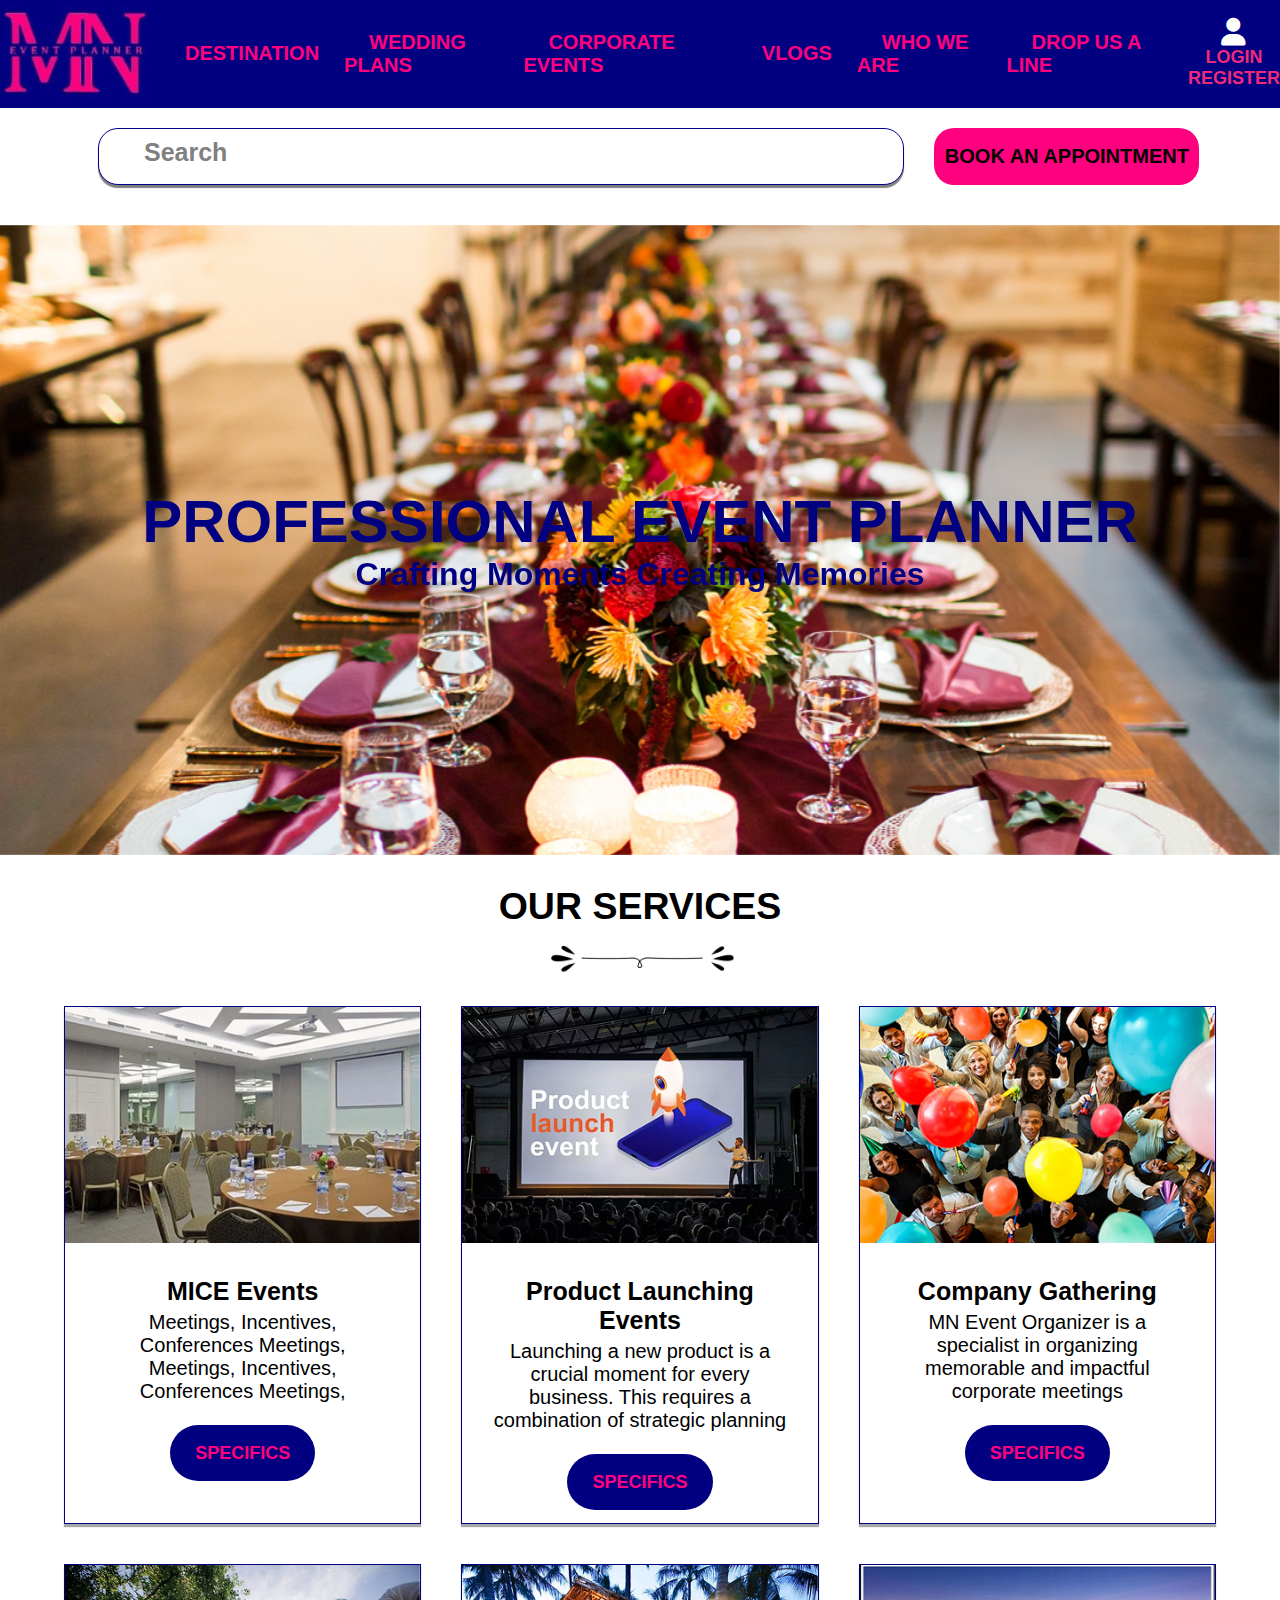
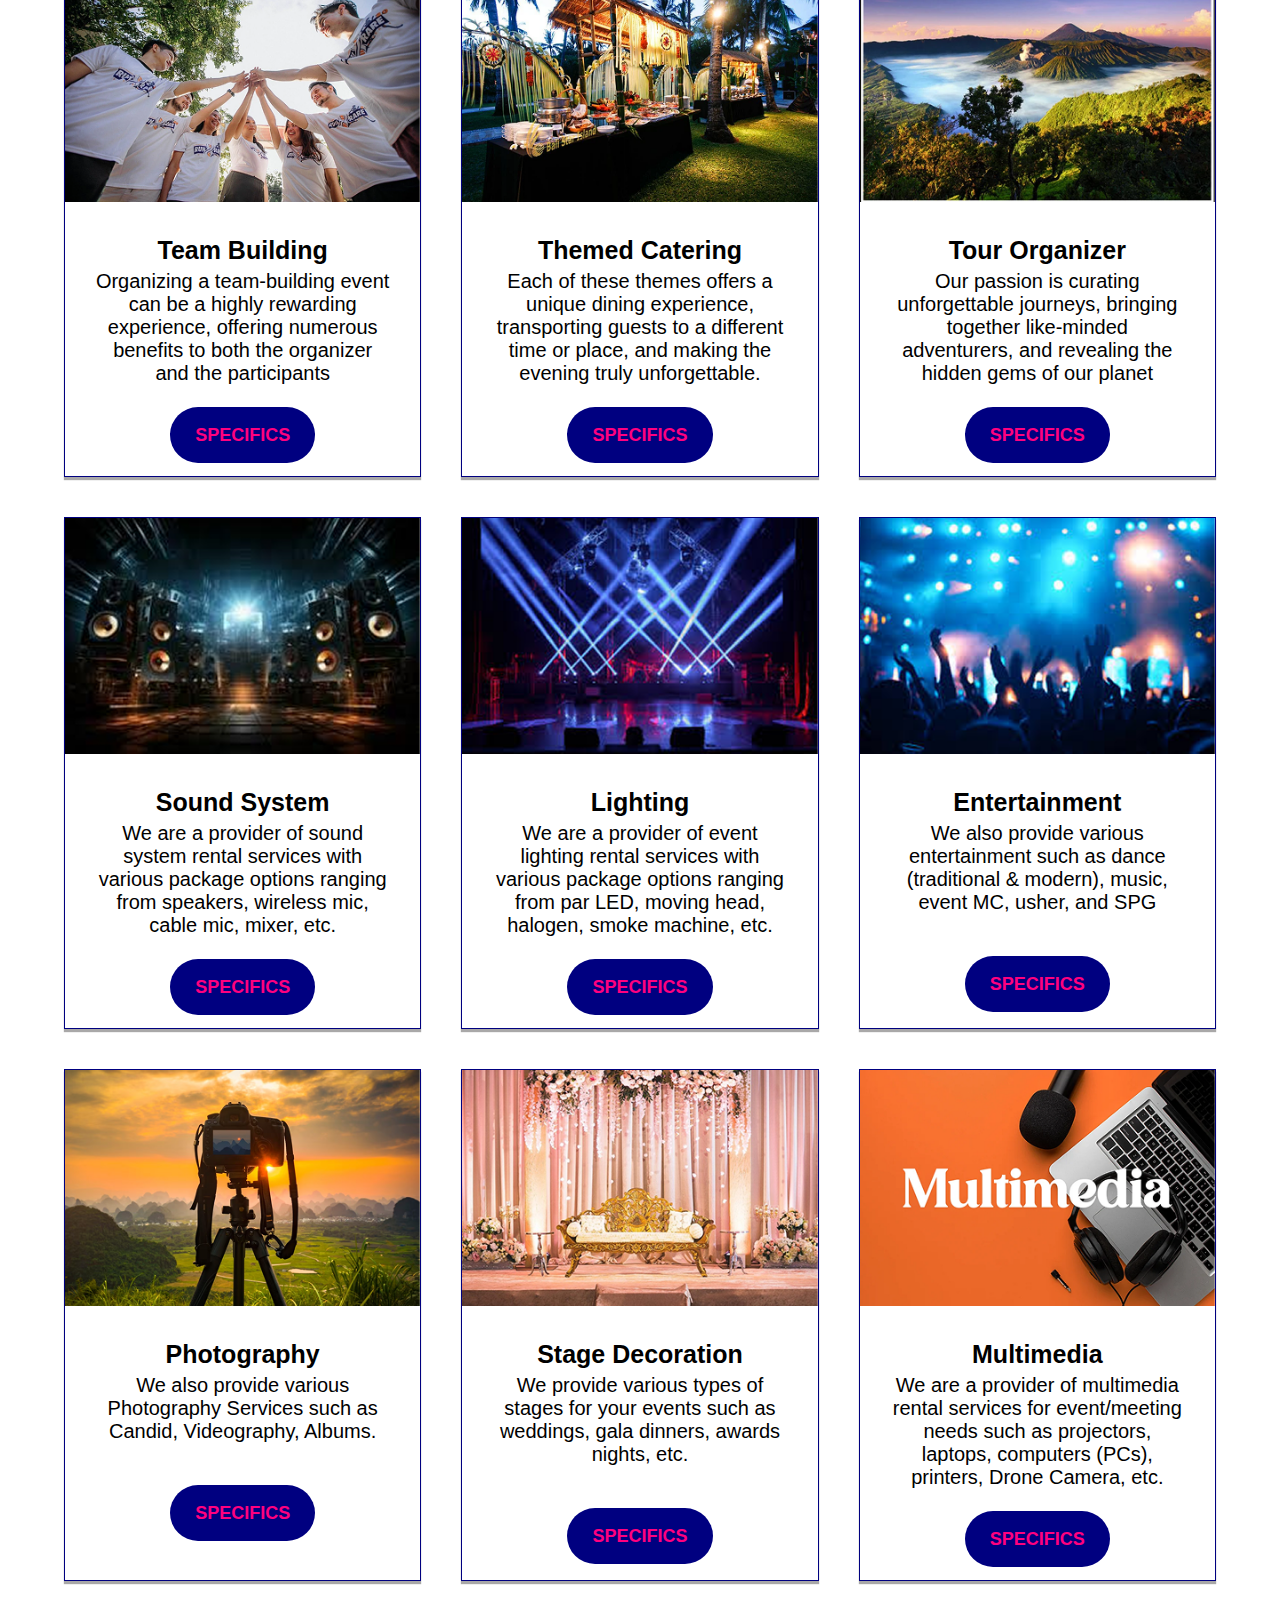
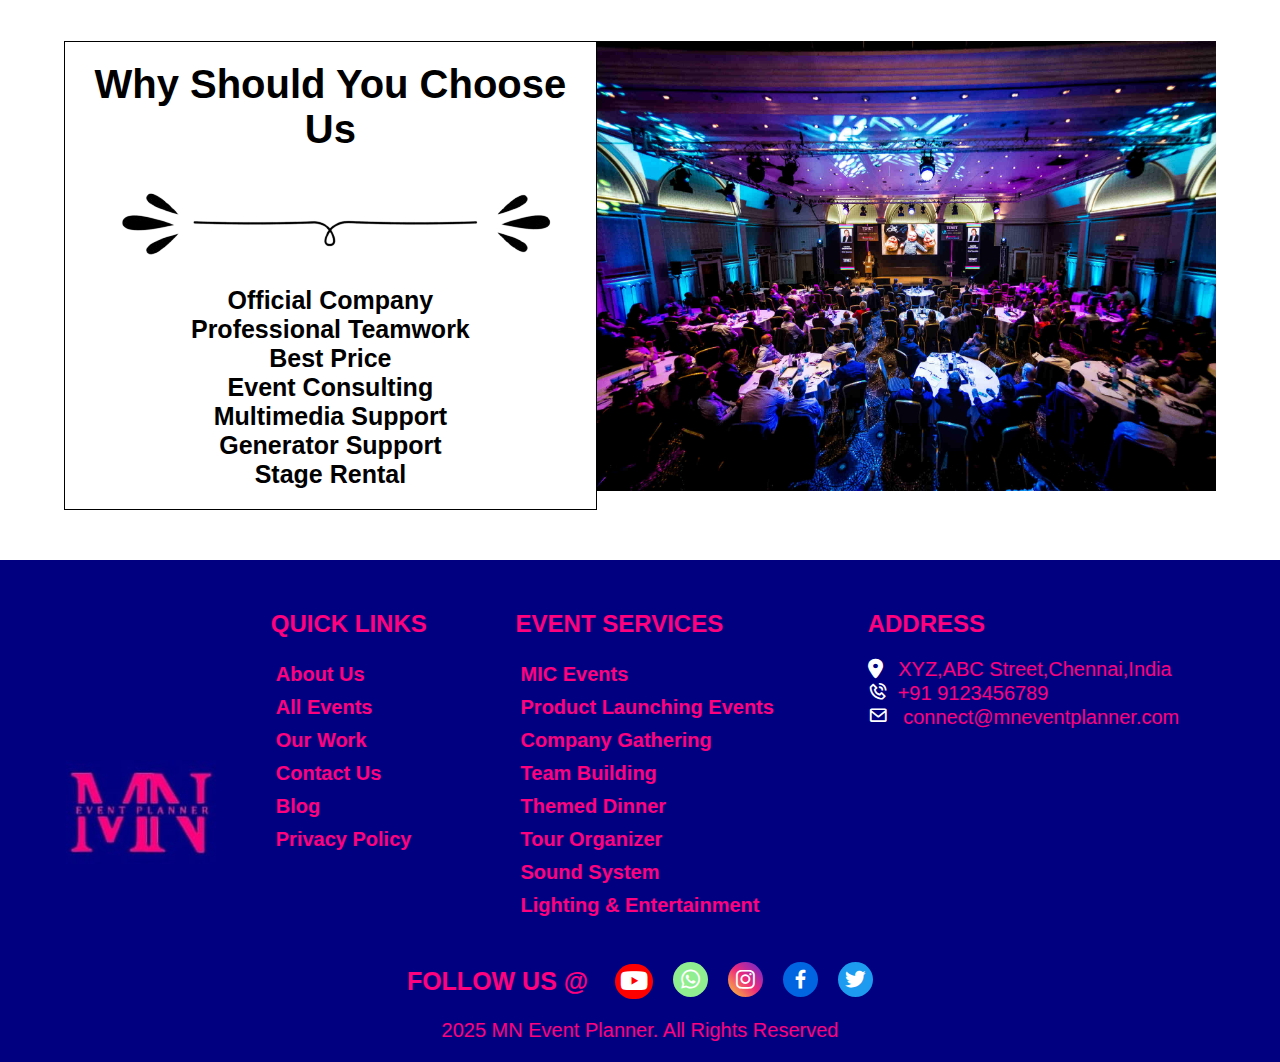
==== commit ce38f10e: "changes" ====
--- a/index.html
+++ b/index.html
@@ -33,7 +33,7 @@
                 </ul>
                 <button id="togglebtn">
                     <i class="fa-solid fa-user"></i><br>LOGIN<br><span>REGISTER</span>
-                    
+
                 </button>
             </div>
         </nav>
@@ -41,7 +41,7 @@
     <!-- ----------------search section---- -->
 
     <section class="search-box">
-        <input type="text"  id="searchInput" placeholder="Search">
+        <input type="text" id="searchInput" placeholder="Search">
         <div class="suggestions" id="suggestionsBox"></div>
         <button type="submit" id="appbtn">BOOK AN APPOINTMENT</button>
     </section>
@@ -73,6 +73,10 @@
                 <div class="service-events-list-content">
                     <h2>MICE Events</h2>
                     <p>Meetings, Incentives, Conferences Meetings, Meetings, Incentives, Conferences Meetings,</p>
+
+
+                </div>
+                <div class="service-events-list-a">
                     <a href="eventDetails.html?event=mice">SPECIFICS</a>
                 </div>
             </div>
@@ -84,6 +88,9 @@
                     <h2>Product Launching Events</h2>
                     <p>Launching a new product is a crucial moment for every business. This requires a combination of
                         strategic planning</p>
+
+                </div>
+                <div class="service-events-list-a">
                     <a href="eventDetails.html?event=productLaunching">SPECIFICS</a>
                 </div>
             </div>
@@ -94,6 +101,9 @@
                 <div class="service-events-list-content">
                     <h2>Company Gathering</h2>
                     <p>MN Event Organizer is a specialist in organizing memorable and impactful corporate meetings</p>
+
+                </div>
+                <div class="service-events-list-a">
                     <a href="eventDetails.html?event=companyGathering">SPECIFICS</a>
                 </div>
             </div>
@@ -105,6 +115,9 @@
                     <h2>Team Building</h2>
                     <p>Organizing a team-building event can be a highly rewarding experience, offering numerous benefits
                         to both the organizer and the participants</p>
+
+                </div>
+                <div class="service-events-list-a">
                     <a href="eventDetails.html?event=teamBuilding">SPECIFICS</a>
                 </div>
             </div>
@@ -116,6 +129,9 @@
                     <h2>Themed Catering</h2>
                     <p>Each of these themes offers a unique dining experience, transporting guests to a different time
                         or place, and making the evening truly unforgettable.</p>
+
+                </div>
+                <div class="service-events-list-a">
                     <a href="eventDetails.html?event=themedCatering">SPECIFICS</a>
                 </div>
             </div>
@@ -127,6 +143,9 @@
                     <h2>Tour Organizer</h2>
                     <p>Our passion is curating unforgettable journeys, bringing together like-minded adventurers, and
                         revealing the hidden gems of our planet</p>
+
+                </div>
+                <div class="service-events-list-a">
                     <a href="eventDetails.html?event=tourOrganizer">SPECIFICS</a>
                 </div>
             </div>
@@ -138,6 +157,9 @@
                     <h2>Sound System</h2>
                     <p>We are a provider of sound system rental services with various package options ranging from
                         speakers, wireless mic, cable mic, mixer, etc.</p>
+
+                </div>
+                <div class="service-events-list-a">
                     <a href="eventDetails.html?event=soundSystem">SPECIFICS</a>
                 </div>
             </div>
@@ -149,6 +171,9 @@
                     <h2>Lighting</h2>
                     <p>We are a provider of event lighting rental services with various package options ranging from par
                         LED, moving head, halogen, smoke machine, etc.</p>
+
+                </div>
+                <div class="service-events-list-a">
                     <a href="eventDetails.html?event=lighting">SPECIFICS</a>
                 </div>
             </div>
@@ -158,8 +183,11 @@
                 </div>
                 <div class="service-events-list-content">
                     <h2>Entertainment</h2>
-                    <p>We also provide various entertainment such as dance (traditional & modern), music, event MC,
+                    <p class="align">We also provide various entertainment such as dance (traditional & modern), music, event MC,
                         usher, and SPG</p>
+
+                </div>
+                <div class="service-events-list-a">
                     <a href="eventDetails.html?event=entertainment">SPECIFICS</a>
                 </div>
             </div>
@@ -169,7 +197,10 @@
                 </div>
                 <div class="service-events-list-content">
                     <h2>Photography</h2>
-                    <p>We also provide various Photography Services such as Candid, Videography, Albums.</p>
+                    <p class="align">We also provide various Photography Services such as Candid, Videography, Albums.</p>
+
+                </div>
+                <div class="service-events-list-a">
                     <a href="eventDetails.html?event=photography">SPECIFICS</a>
                 </div>
             </div>
@@ -179,8 +210,11 @@
                 </div>
                 <div class="service-events-list-content">
                     <h2>Stage Decoration</h2>
-                    <p>We provide various types of stages for your events such as weddings, gala dinners, awards nights,
+                    <p class="align">We provide various types of stages for your events such as weddings, gala dinners, awards nights,
                         etc.</p>
+
+                </div>
+                <div class="service-events-list-a">
                     <a href="eventDetails.html?event=stageDecoration">SPECIFICS</a>
                 </div>
             </div>
@@ -192,6 +226,9 @@
                     <h2>Multimedia</h2>
                     <p>We are a provider of multimedia rental services for event/meeting needs such as projectors,
                         laptops, computers (PCs), printers, Drone Camera, etc.</p>
+
+                </div>
+                <div class="service-events-list-a">
                     <a href="eventDetails.html?event=multimedia">SPECIFICS</a>
                 </div>
             </div>
@@ -252,8 +289,8 @@
     </section>
     <div class="popup" id="popup">
         <img src="assets/images/indexpage-images/mn-logo.jpeg">
-        <p>Thank you for contacting us!</p>
-        <p>Our Experts will revert you back ASAP!</p>
+        <p>Welcome To MN Event Planner</p>
+        <p>You are now logged in and ready to explore!</p>
     </div>
 
     <!-- appointment form section when clicking button -->
@@ -281,7 +318,8 @@
                     <small class="error-msg"></small>
                 </div>
                 <div class="input1">
-                    <textarea id="appt-message" cols="30" rows="5" placeholder="Tell us about your plan, we will make it easier."></textarea>
+                    <textarea id="appt-message" cols="30" rows="5"
+                        placeholder="Tell us about your plan, we will make it easier."></textarea>
                     <i class="fa-solid fa-comment"></i>
                     <small class="error-msg"></small>
                 </div>
--- a/assets/css/index.css
+++ b/assets/css/index.css
@@ -80,6 +80,7 @@
     width: 90%;
     margin: auto;
     margin-top: 20px;
+    margin-right: 30px;
 }
 
 .search-box input {
@@ -208,7 +209,8 @@
 
 .service .service-events {
     display: grid;
-    grid-template-columns: repeat(3, 1fr);
+    /* grid-template-columns: repeat(3, 1fr); */
+    grid-template-columns: repeat(3,1fr);
     gap: 40px;
     margin-top: 20px;
 }
@@ -223,7 +225,10 @@
 .service-events-list-content {
     padding: 30px;
 }
-
+.service-events-list-a{
+    padding: 10px;
+    margin-bottom: 20px;
+}
 .service-events-list-content h2 {
     font-family: sans-serif;
     font-size: 25px;
@@ -233,24 +238,28 @@
 .service-events-list-content p {
     font-family: sans-serif;
     font-size: 20px;
-    margin-bottom: 40px;
-}
-
-.service-events-list-content a {
+}
+.service-events-list-content .align{
+    margin-bottom: 20px;
+}
+.service-events-list a {
     text-decoration: none;
     background-color: #000080;
     color: #FF007F;
     padding: 18px;
+    padding-left: 25px;
+    padding-right: 25px;
     font-family: sans-serif;
     font-size: 18px;
     border-radius: 30px;
     font-weight: bold;
-    margin-bottom: 20px;
+    /* margin-bottom: 20px; */
     transition: 1s ease-in-out;
-
-}
-
-.service-events-list-content a:hover {
+    cursor: pointer;
+
+}
+
+.service-events-list a:hover {
     background-color: #FF007F;
     color: black;
 }
@@ -346,7 +355,7 @@
 .input i {
     position: absolute;
     top: 12px;
-    left: 10px;
+    right: 10px;
     color: grey;
 
 }
@@ -634,7 +643,7 @@
 
 
 
-@media(max-width:1024px) {
+@media(max-width:1024px){
     .nav-links li a {
         font-size: 15px;
         padding: 5px;
@@ -650,11 +659,11 @@
     }
 
     .logo img {
-        width: 90px;
+        width: 70px;
     }
 
     .container button {
-        font-size: 15px;
+        font-size: 13px;
     }
 
     .container button i {
@@ -668,7 +677,7 @@
 
     .suggestions {
         position: absolute;
-        top:40%;
+        top:23%;
         width: 40%;
         max-height: 300px;
     }
@@ -741,7 +750,7 @@
     }
     .suggestions {
         position: absolute;
-        top:30%;
+        top:23%;
         width: 50%;
         max-height: 300px;
     }
@@ -915,7 +924,7 @@
     }
     .suggestions {
         position: absolute;
-        top:35%;
+        top:27%;
         width: 50%;
         max-height: 300px;
     }
@@ -1132,4 +1141,5 @@
     .caption h2 {
         font-size: 18px;
     }
-}+}
+
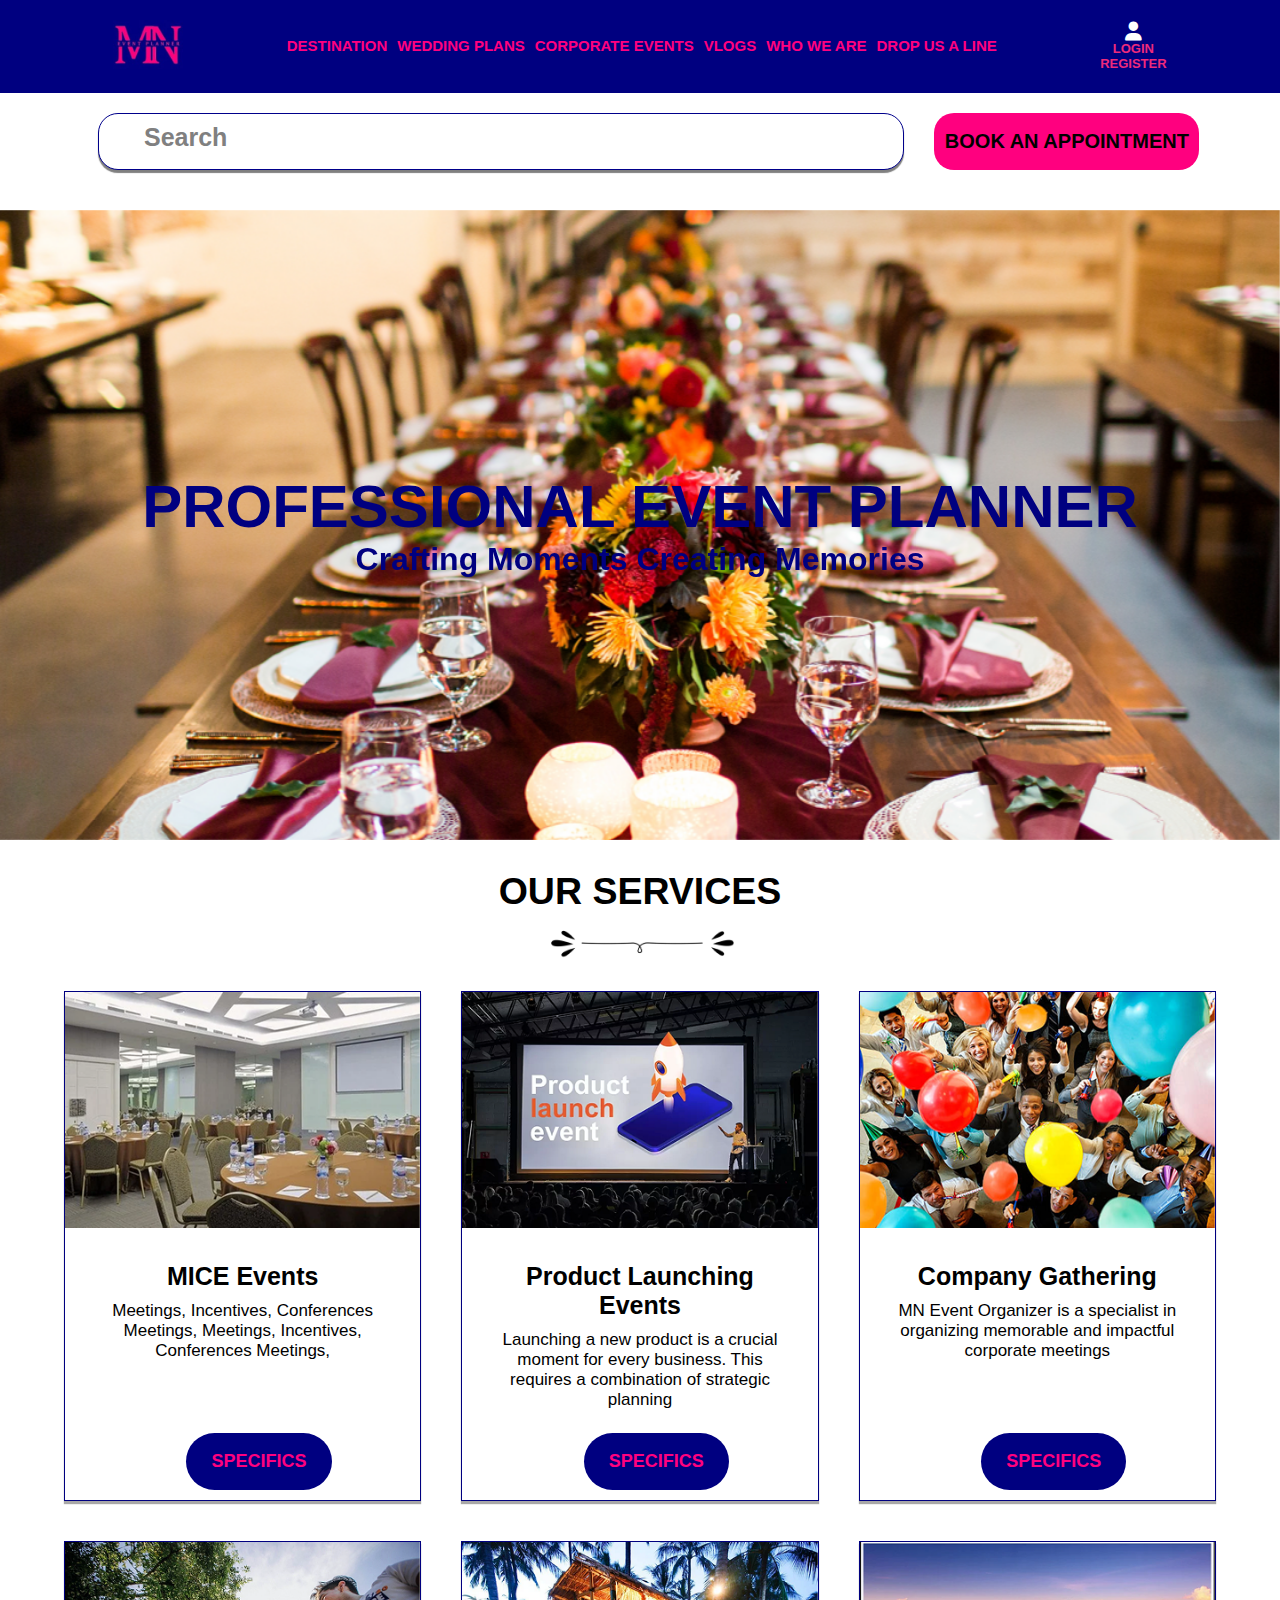
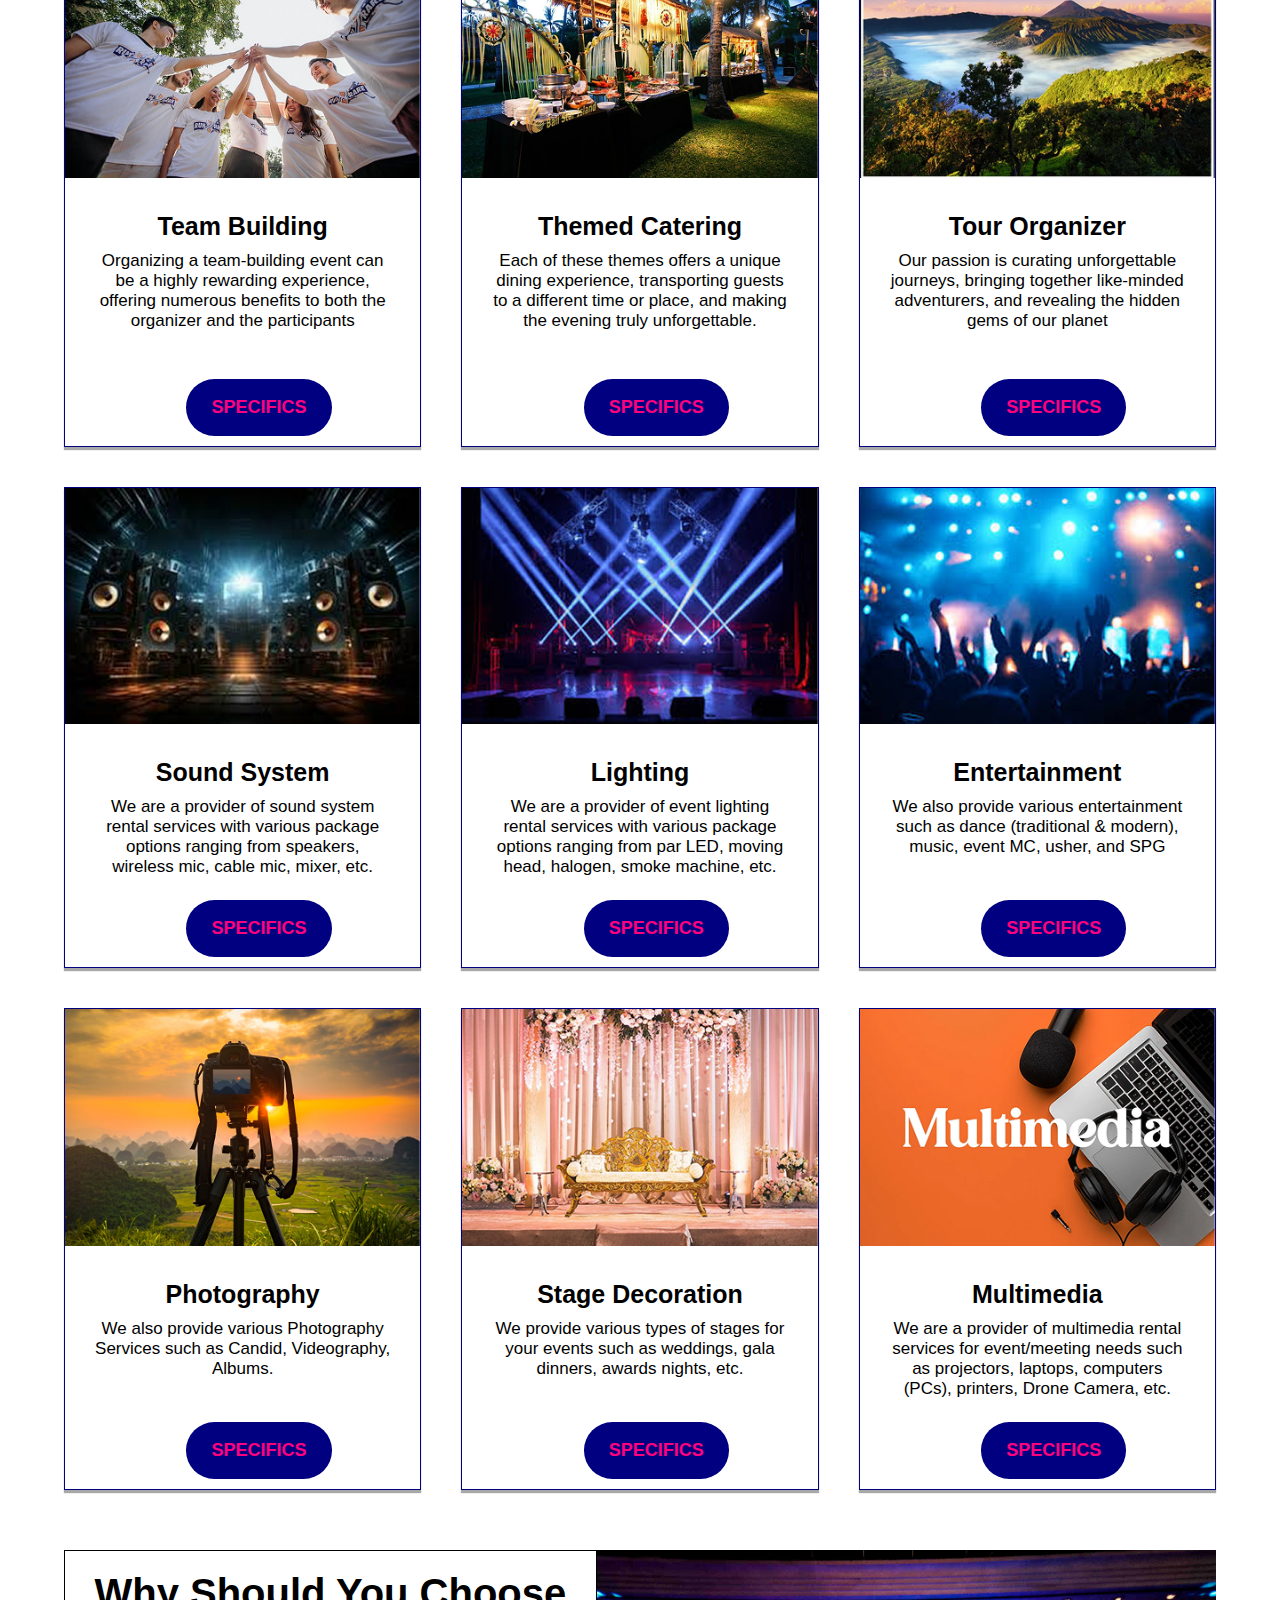
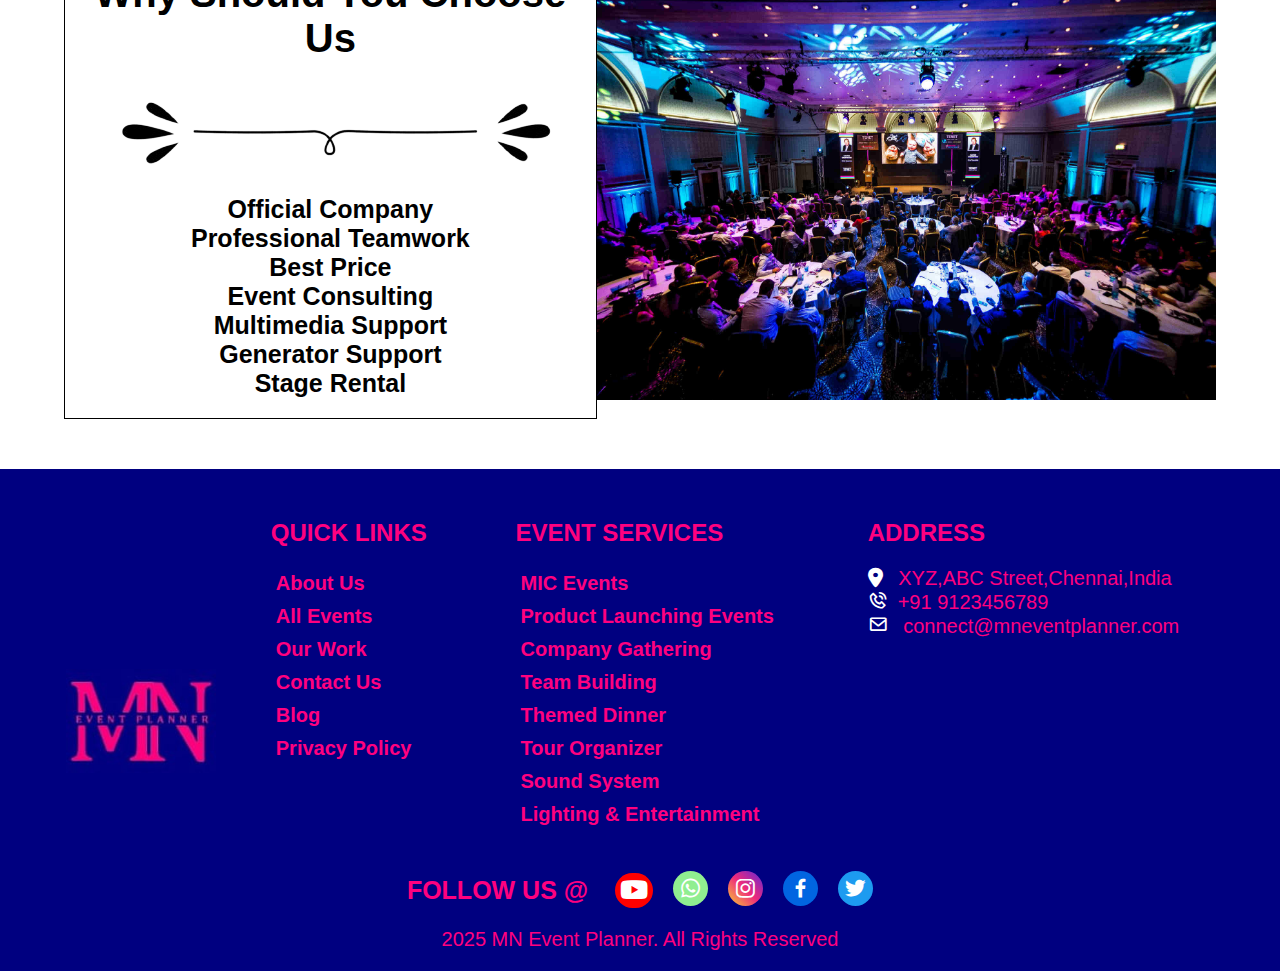
==== commit 5928f640: "mediaqueryindex" ====
--- a/index.html
+++ b/index.html
@@ -72,7 +72,7 @@
                 </div>
                 <div class="service-events-list-content">
                     <h2>MICE Events</h2>
-                    <p>Meetings, Incentives, Conferences Meetings, Meetings, Incentives, Conferences Meetings,</p>
+                    <p class="al">Meetings, Incentives, Conferences Meetings, Meetings, Incentives, Conferences Meetings,</p>
 
 
                 </div>
@@ -100,7 +100,7 @@
                 </div>
                 <div class="service-events-list-content">
                     <h2>Company Gathering</h2>
-                    <p>MN Event Organizer is a specialist in organizing memorable and impactful corporate meetings</p>
+                    <p class="al">MN Event Organizer is a specialist in organizing memorable and impactful corporate meetings</p>
 
                 </div>
                 <div class="service-events-list-a">
@@ -113,7 +113,7 @@
                 </div>
                 <div class="service-events-list-content">
                     <h2>Team Building</h2>
-                    <p>Organizing a team-building event can be a highly rewarding experience, offering numerous benefits
+                    <p style="margin-bottom: 25px;">Organizing a team-building event can be a highly rewarding experience, offering numerous benefits
                         to both the organizer and the participants</p>
 
                 </div>
@@ -141,7 +141,7 @@
                 </div>
                 <div class="service-events-list-content">
                     <h2>Tour Organizer</h2>
-                    <p>Our passion is curating unforgettable journeys, bringing together like-minded adventurers, and
+                    <p class="al1">Our passion is curating unforgettable journeys, bringing together like-minded adventurers, and
                         revealing the hidden gems of our planet</p>
 
                 </div>
@@ -155,7 +155,7 @@
                 </div>
                 <div class="service-events-list-content">
                     <h2>Sound System</h2>
-                    <p>We are a provider of sound system rental services with various package options ranging from
+                    <p class="als">We are a provider of sound system rental services with various package options ranging from
                         speakers, wireless mic, cable mic, mixer, etc.</p>
 
                 </div>
@@ -169,7 +169,7 @@
                 </div>
                 <div class="service-events-list-content">
                     <h2>Lighting</h2>
-                    <p>We are a provider of event lighting rental services with various package options ranging from par
+                    <p class="al">We are a provider of event lighting rental services with various package options ranging from par
                         LED, moving head, halogen, smoke machine, etc.</p>
 
                 </div>
@@ -197,7 +197,7 @@
                 </div>
                 <div class="service-events-list-content">
                     <h2>Photography</h2>
-                    <p class="align">We also provide various Photography Services such as Candid, Videography, Albums.</p>
+                    <p class="align al">We also provide various Photography Services such as Candid, Videography, Albums.</p>
 
                 </div>
                 <div class="service-events-list-a">
@@ -210,7 +210,7 @@
                 </div>
                 <div class="service-events-list-content">
                     <h2>Stage Decoration</h2>
-                    <p class="align">We provide various types of stages for your events such as weddings, gala dinners, awards nights,
+                    <p class="align al ">We provide various types of stages for your events such as weddings, gala dinners, awards nights,
                         etc.</p>
 
                 </div>
@@ -253,7 +253,7 @@
         </div>
     </section>
     <!-- two column layout end -->
-    <!-- form section when clicking button -->
+    <!-- login form section  -->
     <section class="form" id="form">
         <form id="login-form">
             <div class="login-form">
--- a/assets/css/index.css
+++ b/assets/css/index.css
@@ -72,8 +72,9 @@
     background: none;
     border: none;
 }
+
 /* header section css end */
-/* search bar css */
+/* search bar styling */
 .search-box {
     display: flex;
     gap: 30px;
@@ -98,7 +99,7 @@
 
 .suggestions {
     position: absolute;
-    top:23%;
+    top: 23%;
     width: 40%;
     background: white;
     border: 1px solid #ccc;
@@ -111,8 +112,8 @@
 
 .suggestions div {
     border-bottom: 1px solid grey;
-    width:90%;
-    margin:auto;
+    width: 90%;
+    margin: auto;
     padding: 15px;
     cursor: pointer;
 }
@@ -131,6 +132,7 @@
     padding: 10px;
 
 }
+
 /* search bar section end */
 /* carousel css */
 .carousel {
@@ -185,6 +187,7 @@
     font-size: 2rem;
     font-family: sans-serif;
 }
+
 /* service section css */
 .service {
     width: 90%;
@@ -210,7 +213,7 @@
 .service .service-events {
     display: grid;
     /* grid-template-columns: repeat(3, 1fr); */
-    grid-template-columns: repeat(3,1fr);
+    grid-template-columns: repeat(3, 1fr);
     gap: 40px;
     margin-top: 20px;
 }
@@ -219,16 +222,24 @@
     text-align: center;
     border: 1.5px solid #000080;
     box-shadow: 0px 3px 1px rgba(147, 146, 146, 0.8);
+   position:relative;
 
 }
 
 .service-events-list-content {
     padding: 30px;
 }
-.service-events-list-a{
-    padding: 10px;
+
+.service-events-list-a {
+    padding: 20px;
     margin-bottom: 20px;
 }
+.service-events-list-a a{
+    position: absolute;
+    bottom :5px;
+    right:33%;
+}
+
 .service-events-list-content h2 {
     font-family: sans-serif;
     font-size: 25px;
@@ -239,9 +250,11 @@
     font-family: sans-serif;
     font-size: 20px;
 }
-.service-events-list-content .align{
+
+.service-events-list-content .align {
     margin-bottom: 20px;
 }
+
 .service-events-list a {
     text-decoration: none;
     background-color: #000080;
@@ -267,6 +280,7 @@
 .service .service-events-list img {
     width: 100%;
 }
+
 /* two column layout css */
 
 .two-column-layout {
@@ -312,6 +326,7 @@
     height: 450px;
 
 }
+
 /* login form css */
 
 .form {
@@ -391,6 +406,7 @@
     font-size: 40px;
     color: white;
 }
+
 .error {
     color: red;
     font-size: 14px;
@@ -398,6 +414,7 @@
     margin-top: 5px;
     display: block;
 }
+
 /* appointment form css */
 .appointment-form {
     background-color: white;
@@ -457,7 +474,8 @@
     background-color: #FF007F;
 }
 
-input::placeholder,textarea::placeholder {
+input::placeholder,
+textarea::placeholder {
     color: black;
     font-size: 20px;
     font-weight: bold;
@@ -483,17 +501,19 @@
     padding: 15px;
     color: #FF007F;
 }
+
 .error-msg {
     color: red;
     font-size: 14px;
     display: none;
 }
+
 .close-btn i {
     position: fixed;
     top: 0;
     right: 0;
     font-size: 30px;
-    color:black;
+    color: black;
 }
 
 
@@ -643,7 +663,7 @@
 
 
 
-@media(max-width:1024px){
+/* @media(max-width:1024px){
     .nav-links li a {
         font-size: 15px;
         padding: 5px;
@@ -1141,5 +1161,380 @@
     .caption h2 {
         font-size: 18px;
     }
-}
-
+} */
+
+@media(min-width:320px) and (max-width:767px) {
+
+    nav .container .nav-links {
+        display: none;
+        flex-direction: column;
+        background-color: #000080;
+        position: absolute;
+        width: 100%;
+        top: 70px;
+        left: 0;
+        z-index: 2;
+    }
+
+    nav .container .nav-links li {
+        border-bottom: 1px solid white;
+        width: 70%;
+        margin: auto;
+        padding: 10px;
+    }
+
+    nav .container ul li a {
+
+        padding: 10px;
+        border: none;
+        text-align: left;
+        font-size: 15px;
+
+    }
+
+    nav .container .nav-links li:hover {
+        background-color: white;
+    }
+
+    nav .container .nav-links.active {
+        display: flex;
+
+    }
+
+    .toggle-btn {
+        display: block;
+    }
+
+    .logo img {
+        width: 100px;
+        transform: translateX(-30px);
+    }
+
+    .container #togglebtn span {
+        display: none;
+    }
+
+    .container #togglebtn {
+        transform: translateX(-20px);
+        font-size: 10px;
+    }
+
+    .container #togglebtn i {
+        font-size: 20px;
+    }
+
+    .container .toggle-btn {
+        transform: translateX(100px);
+        font-size: 30px;
+    }
+
+    .search-box input {
+        padding: 5px;
+        width: 100%;
+        margin: auto;
+    }
+
+    .search-box input::placeholder {
+        font-size: 15px;
+    }
+
+    .search-box button {
+        width: 50%;
+        font-size: 8px;
+
+    }
+
+    .caption h2 {
+        font-size: 1.2rem;
+    }
+
+    .caption span {
+        font-size: 1rem;
+    }
+
+    .service .serve {
+        font-size: 1rem;
+    }
+
+    .service .service-events {
+        grid-template-columns: repeat(1, 1fr);
+    }
+    .service-events-list-a a{
+        position: absolute;
+        bottom :10px;
+        right:28%;
+        font-size: 15px;
+    }
+    .two-column-layout {
+        flex-direction: column;
+        gap: 20px
+    }
+
+    .column1 h2 {
+        font-size: 1.5rem;
+    }
+
+    .column1 img {
+        width: 100px;
+    }
+
+    .column1 p {
+        font-size: 1rem;
+    }
+
+    .column2 img {
+        height: 300px;
+    }
+
+    .footer-container {
+        flex-direction: column;
+    }
+
+    .footer1 img {
+        transform: translateX(-80px);
+    }
+
+    .footer h2 {
+        font-size: 18px;
+    }
+
+    .footer4 p {
+        font-size: 15px;
+    }
+
+    .footer5 h3 {
+        font-size: 13px;
+    }
+
+    .footer5 p {
+        font-size: 15px;
+    }
+
+    .footer a {
+        font-size: 15px;
+    }
+
+    .footer5 .youtube i,
+    .footer5 .WhatsApp i,
+    .footer5 .instagram i,
+    .footer5 .facebook i,
+    .footer5 .twitter i {
+        margin-left: 10px;
+    }
+}
+@media (min-width: 768px) and (max-width: 1023px){
+    .nav-links li a {
+        font-size: 12px;
+        padding: 5px;
+    }
+
+    .nav-links {
+        padding: 5px;
+    }
+
+    .container {
+        width: 100%;
+        padding: 20px;
+    }
+
+    .container button {
+        font-size: 10px;
+    }
+
+    .container button i {
+        font-size: 15px;
+    }
+
+    .logo img {
+        width: 50px;
+    }
+    .caption h2 {
+        font-size: 40px;
+    }
+
+    .caption span {
+        font-size: 1.5rem;
+    }
+
+    .search-box input::placeholder {
+        font-size: 15px;
+    }
+
+    .search-box input {
+        padding: 5px;
+        width: 90%;
+    }
+    .suggestions {
+        position: absolute;
+        top:23%;
+        width: 70%;
+        max-height: 300px;
+    }
+    .search-box button {
+        transform: translateX(-15px);
+        font-size: 10px;
+    }
+
+    .carousel {
+        width: 100%;
+        margin-left: 0;
+    }
+
+    .service .serve {
+        font-size: 15px;
+    }
+
+    .service .serve img {
+        width: 150px;
+    }
+
+    .service .service-events {
+        width: 90%;
+        margin: auto;
+        grid-template-columns: repeat(2, 1fr);
+    }
+
+    .service-events-list-content {
+        padding: 20px;
+    }
+    .service-events-list-content h2 {
+        font-size: 20px;
+    }
+
+    .service-events-list-content p {
+        font-size: 15px;
+    }
+    .service-events-list-a a{
+        position: absolute;
+        bottom :10px;
+        right:28%;
+        font-size: 15px;
+    }
+    .service-events-list-content a {
+        font-size: 15px;
+    }
+
+    .two-column-layout {
+        flex-direction: column;
+        gap: 10px;
+    }
+
+    .column1 {
+        width: 80%;
+        margin: auto;
+    }
+
+    .column1 h2 {
+        font-size: 20px;
+    }
+
+    .column1 p {
+        font-size: 17px;
+    }
+
+    .column1 img {
+        width: 100px;
+    }
+
+    .column2 {
+        width: 80%;
+        margin: auto;
+    }
+
+    .column2 img {
+        height: 350px;
+    }
+
+    .footer-container {
+        flex-direction: column;
+    }
+
+    .footer1 img {
+        transform: translateX(-300px);
+    }
+
+    .footer5 {
+        text-align: center;
+    }
+
+    .footer5 h3 {
+        font-size: 20px;
+    }
+}
+@media (min-width: 1024px) and (max-width: 1400px){
+    .nav-links li a {
+        font-size: 15px;
+        padding: 5px;
+    }
+
+    .nav-links {
+        padding: 5px;
+    }
+
+    .container {
+        width: 100%;
+        padding: 20px;
+    }
+
+    .logo img {
+        width: 70px;
+    }
+
+    .container button {
+        font-size: 13px;
+    }
+
+    .container button i {
+        font-size: 19px;
+        
+    }
+    .service-events-list-a a{
+        position: absolute;
+        bottom :10px;
+        right:25%;
+    }
+    .service-events-list-a {
+        padding: 20px;
+    }
+    .service-events-list-content p {
+        font-size: 17px;
+        margin-top: 10px;
+    }
+    
+}
+@media (min-width: 1401px) and (max-width: 1500px){
+    .nav-links li a {
+        font-size: 20px;
+        padding: 20px;
+    }
+
+    .nav-links {
+        padding: 10px;
+    }
+
+    .container {
+        width: 100%;
+        padding: 20px;
+    }
+
+    .logo img {
+        width: 90px;
+    }
+
+    .container button {
+        font-size: 18px;
+    }
+
+    .container button i {
+        font-size: 19px;
+        
+    }
+    .caption h2 {
+        font-size: 60px;
+    }
+
+    .caption span {
+        font-size: 2rem;
+    }
+
+}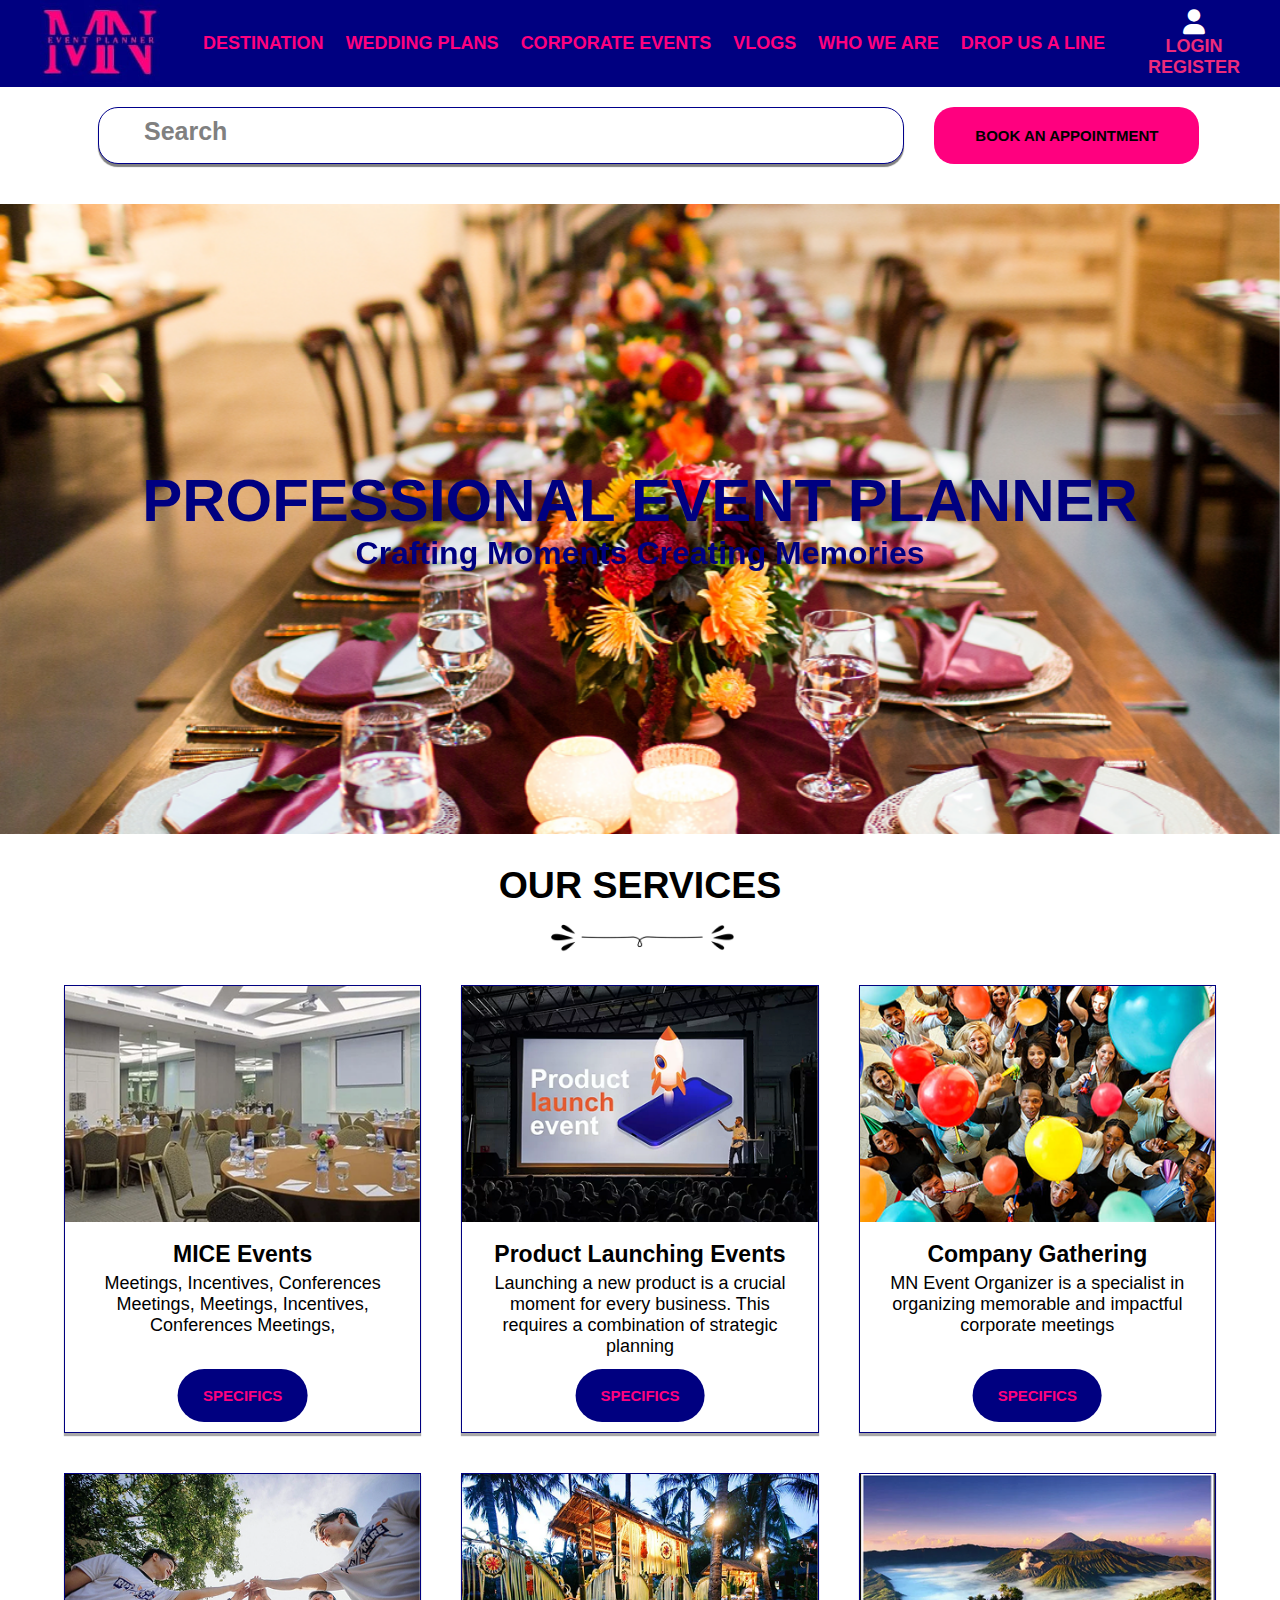
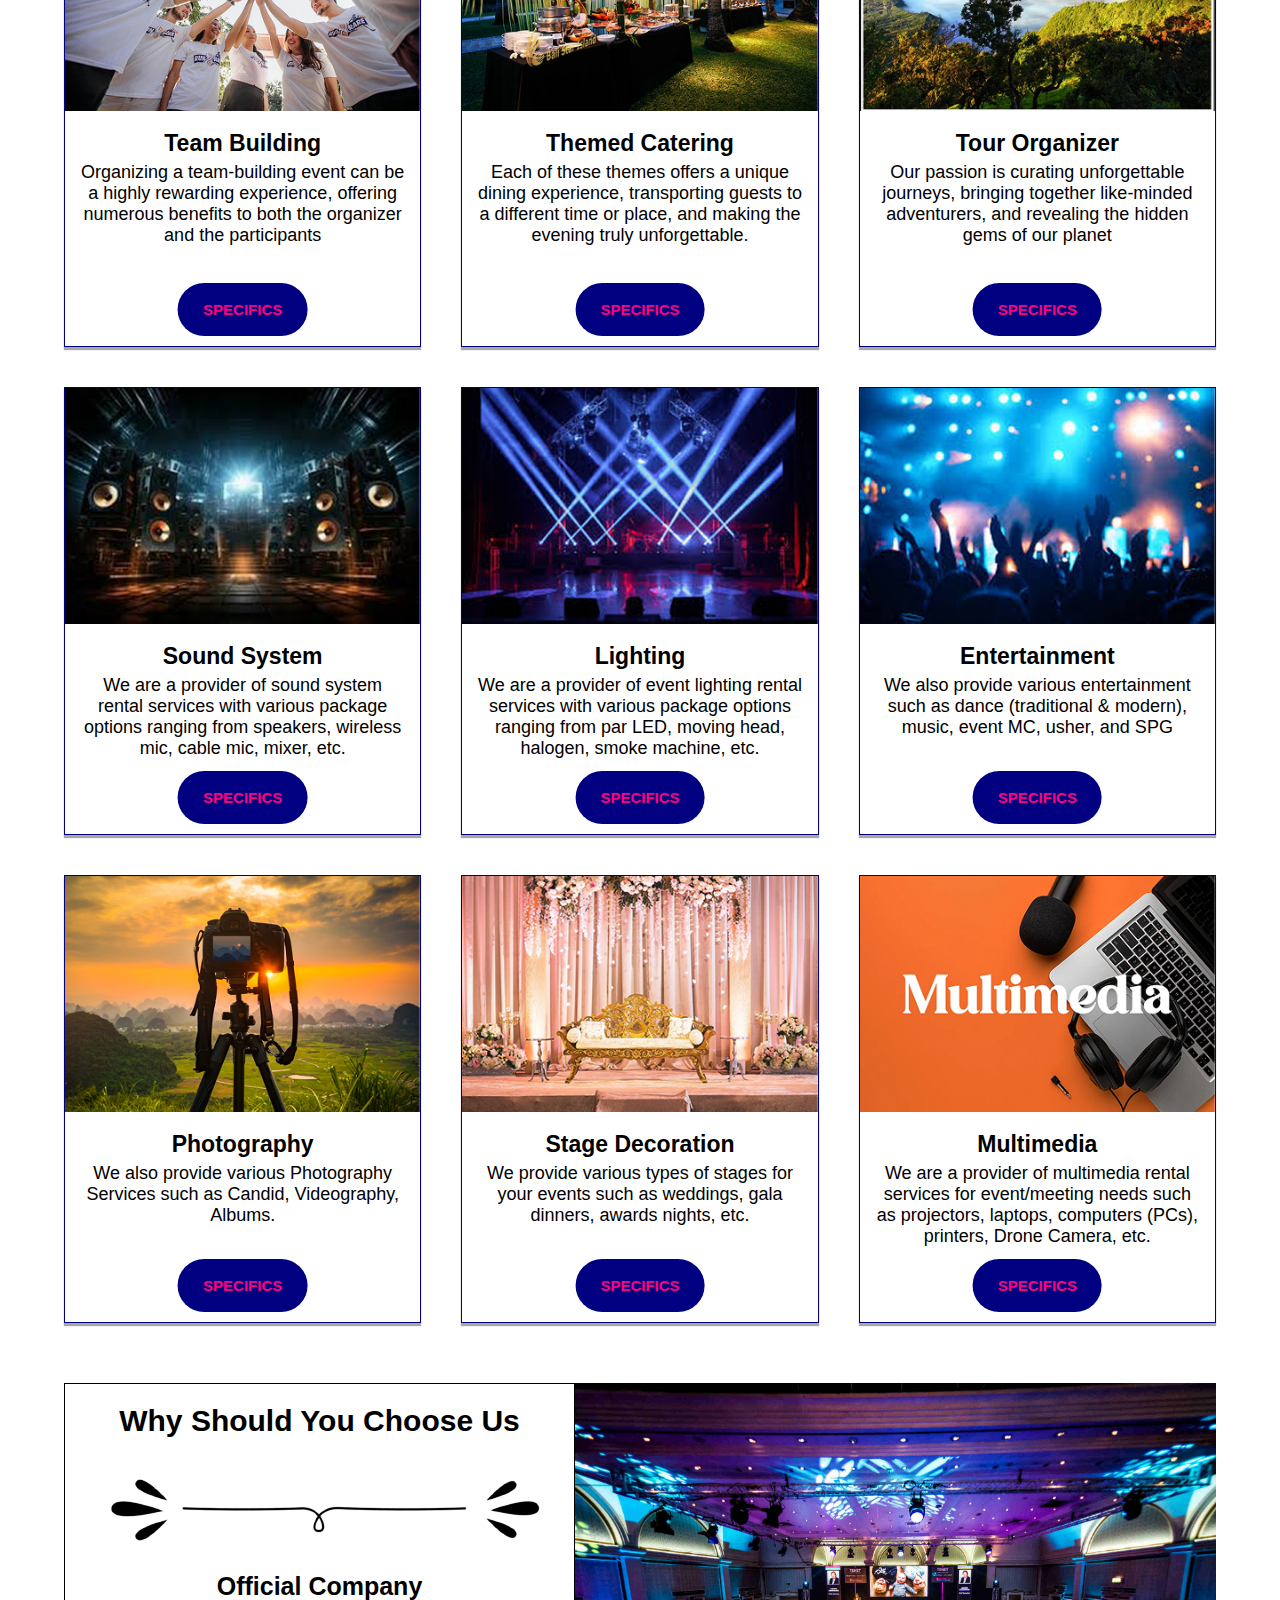
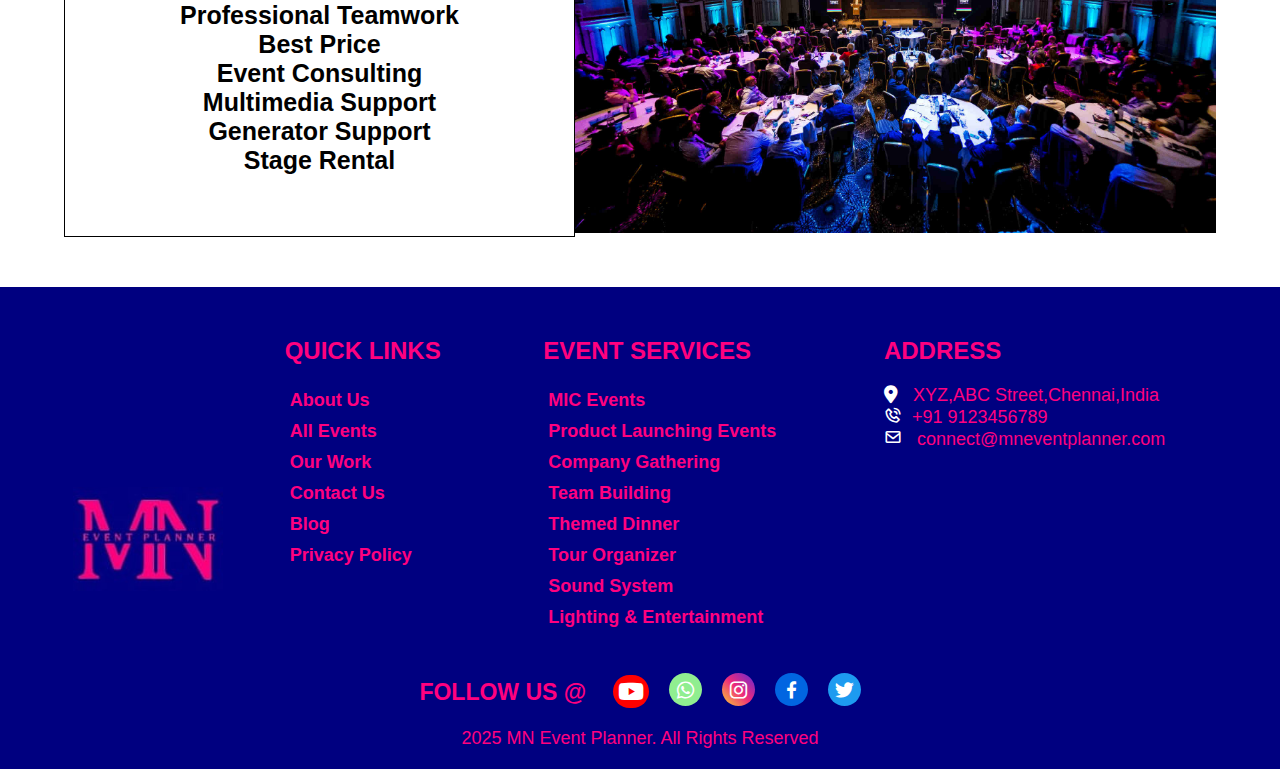
==== commit 47c14c10: "modified" ====
--- a/index.html
+++ b/index.html
@@ -66,7 +66,7 @@
             <img src="assets/images/indexpage-images/singlelineborder.png">
         </div>
         <div class="service-events">
-            <div class="service-events-list">
+            <div class="service-events-list" id="micevents">
                 <div>
                     <img src="assets/images/indexpage-images/1.png">
                 </div>
@@ -80,7 +80,7 @@
                     <a href="eventDetails.html?event=mice">SPECIFICS</a>
                 </div>
             </div>
-            <div class="service-events-list">
+            <div class="service-events-list" id="product">
                 <div>
                     <img src="assets/images/indexpage-images/11.png">
                 </div>
@@ -94,7 +94,7 @@
                     <a href="eventDetails.html?event=productLaunching">SPECIFICS</a>
                 </div>
             </div>
-            <div class="service-events-list">
+            <div class="service-events-list" id="companygathering">
                 <div>
                     <img src="assets/images/indexpage-images/12.png">
                 </div>
@@ -107,7 +107,7 @@
                     <a href="eventDetails.html?event=companyGathering">SPECIFICS</a>
                 </div>
             </div>
-            <div class="service-events-list">
+            <div class="service-events-list" id="teambuilding">
                 <div>
                     <img src="assets/images/indexpage-images/2.png">
                 </div>
@@ -121,7 +121,7 @@
                     <a href="eventDetails.html?event=teamBuilding">SPECIFICS</a>
                 </div>
             </div>
-            <div class="service-events-list">
+            <div class="service-events-list" id="themeddiner">
                 <div>
                     <img src="assets/images/indexpage-images/9.png">
                 </div>
@@ -135,7 +135,7 @@
                     <a href="eventDetails.html?event=themedCatering">SPECIFICS</a>
                 </div>
             </div>
-            <div class="service-events-list">
+            <div class="service-events-list" id="tourorganizer">
                 <div>
                     <img src="assets/images/indexpage-images/10.png">
                 </div>
@@ -149,7 +149,7 @@
                     <a href="eventDetails.html?event=tourOrganizer">SPECIFICS</a>
                 </div>
             </div>
-            <div class="service-events-list">
+            <div class="service-events-list" id="soundsystem">
                 <div>
                     <img src="assets/images/indexpage-images/3.png">
                 </div>
@@ -177,7 +177,7 @@
                     <a href="eventDetails.html?event=lighting">SPECIFICS</a>
                 </div>
             </div>
-            <div class="service-events-list">
+            <div class="service-events-list" id="entertainment">
                 <div>
                     <img src="assets/images/indexpage-images/5.png">
                 </div>
@@ -353,14 +353,14 @@
             </div>
             <div class="footer footer3">
                 <h2>EVENT SERVICES</h2>
-                <a href="#">MIC Events</a>
-                <a href="#">Product Launching Events</a>
-                <a href="#">Company Gathering</a>
-                <a href="#">Team Building</a>
-                <a href="#">Themed Dinner</a>
-                <a href="#">Tour Organizer</a>
-                <a href="#">Sound System</a>
-                <a href="#">Lighting & Entertainment</a>
+                <a href="#micevents">MIC Events</a>
+                <a href="#product">Product Launching Events</a>
+                <a href="#companygathering">Company Gathering</a>
+                <a href="#teambuilding">Team Building</a>
+                <a href="#themeddiner">Themed Dinner</a>
+                <a href="#tourorganizer">Tour Organizer</a>
+                <a href="#soundsystem">Sound System</a>
+                <a href="#entertainment">Lighting & Entertainment</a>
             </div>
             <div class="footer footer4">
                 <h2>ADDRESS</h2>
@@ -370,10 +370,10 @@
             </div>
         </div>
         <div class="footer5">
-            <h3>FOLLOW US @ <span class="youtube"><i class="fa-brands fa-youtube"></i></span><span class="WhatsApp"><i
-                        class='bx bxl-whatsapp'></i></span><span class="instagram"><i
-                        class='bx bxl-instagram'></i></span><span class="facebook"><i
-                        class='bx bxl-facebook'></i></span><span class="twitter"><i class='bx bxl-twitter'></i></span>
+            <h3>FOLLOW US @ <span class="youtube"><a href="https://www.youtube.com/"><i class="fa-brands fa-youtube"></a></i></span><span class="WhatsApp"><a href="https://web.whatsapp.com/"><i
+                        class='bx bxl-whatsapp'></i></a></span><span class="instagram"><a href="https://www.instagram.com/accounts/login/"><i
+                        class='bx bxl-instagram'></i></a></span><span class="facebook"><a href="https://www.facebook.com/login.php/"><i
+                        class='bx bxl-facebook'></i></a></span><span class="twitter"><a href="https://x.com/i/flow/login"><i class='bx bxl-twitter'></i></a></span>
             </h3>
             <p> 2025 MN Event Planner. <span>All Rights Reserved</span></p>
         </div>
--- a/assets/css/index.css
+++ b/assets/css/index.css
@@ -10,15 +10,21 @@
 
 .container {
     display: flex;
-    justify-content: space-evenly;
+    justify-content:center;
+
     align-items: center;
+    width: 100%;
+    margin: auto;
+    max-width: 1200px; /* Adjust as needed */
+   
 }
 
 .nav-links {
     display: flex;
-    justify-content: space-evenly;
+    justify-content: center;
     align-items: center;
-    padding: 10px;
+    width: 100%;
+    
 }
 
 .nav-links li {
@@ -31,8 +37,8 @@
     color: #FF007F;
     font-family: sans-serif;
     font-weight: bold;
-    padding: 25px;
-    font-size: 20px;
+    padding: 11px;
+    font-size: 18px;
     text-decoration: none;
 
 }
@@ -52,11 +58,11 @@
 
 .container button i {
     color: white;
-    font-size: 28px;
+    font-size: 25px;
 }
 
 .logo img {
-    width: 150px;
+    width: 120px;
 
 }
 
@@ -99,7 +105,7 @@
 
 .suggestions {
     position: absolute;
-    top: 23%;
+    top: 30%;
     width: 40%;
     background: white;
     border: 1px solid #ccc;
@@ -125,11 +131,12 @@
 .search-box button {
     border-radius: 20px;
     width: 23%;
-    font-size: 20px;
+    font-size: 15px;
     font-weight: bold;
     background-color: #FF007F;
     border: none;
     padding: 10px;
+    cursor: pointer;
 
 }
 
@@ -212,7 +219,6 @@
 
 .service .service-events {
     display: grid;
-    /* grid-template-columns: repeat(3, 1fr); */
     grid-template-columns: repeat(3, 1fr);
     gap: 40px;
     margin-top: 20px;
@@ -227,7 +233,7 @@
 }
 
 .service-events-list-content {
-    padding: 30px;
+    padding: 15px;
 }
 
 .service-events-list-a {
@@ -236,24 +242,22 @@
 }
 .service-events-list-a a{
     position: absolute;
-    bottom :5px;
-    right:33%;
+    bottom :10px;
+    right: 50%;
+    transform: translateX(50%);
 }
 
 .service-events-list-content h2 {
     font-family: sans-serif;
-    font-size: 25px;
+    font-size: 23px;
     margin-bottom: 5px;
 }
 
 .service-events-list-content p {
     font-family: sans-serif;
-    font-size: 20px;
-}
-
-.service-events-list-content .align {
-    margin-bottom: 20px;
-}
+    font-size: 18px;}
+
+
 
 .service-events-list a {
     text-decoration: none;
@@ -263,7 +267,7 @@
     padding-left: 25px;
     padding-right: 25px;
     font-family: sans-serif;
-    font-size: 18px;
+    font-size: 15px;
     border-radius: 30px;
     font-weight: bold;
     /* margin-bottom: 20px; */
@@ -280,6 +284,10 @@
 .service .service-events-list img {
     width: 100%;
 }
+.service-events-list:hover {
+    transform: scale(1.05);
+    transition: transform 0.3s ease-in-out;
+}
 
 /* two column layout css */
 
@@ -304,7 +312,7 @@
 
 .column1 h2 {
     font-family: sans-serif;
-    font-size: 40px;
+    font-size: 30px;
 }
 
 .column1 img {
@@ -565,7 +573,7 @@
     text-decoration: none;
     color: #FF007F;
     padding: 5px;
-    font-size: 20px;
+    font-size: 18px;
     font-family: sans-serif;
     font-weight: bolder;
 
@@ -591,7 +599,7 @@
 .footer4 p {
     color: #FF007F;
     font-family: sans-serif;
-    font-size: 20px;
+    font-size: 18px;
 }
 
 .footer4 p i {
@@ -607,7 +615,7 @@
 .footer5 h3 {
     color: #FF007F;
     font-family: sans-serif;
-    font-size: 25px;
+    font-size: 23px;
     margin-bottom: 20px;
     margin-top: 20px;
 
@@ -616,7 +624,7 @@
 .footer5 p {
     color: #FF007F;
     font-family: sans-serif;
-    font-size: 20px;
+    font-size: 18px;
 
 }
 
@@ -626,6 +634,7 @@
     padding: 5px;
     border-radius: 20px;
     margin-left: 20px;
+    cursor: pointer;
 }
 
 .footer5 .WhatsApp i {
@@ -634,6 +643,7 @@
     padding: 5px;
     border-radius: 20px;
     margin-left: 20px;
+    cursor: pointer;
 }
 
 .footer5 .instagram i {
@@ -642,6 +652,7 @@
     padding: 5px;
     border-radius: 20px;
     margin-left: 20px;
+    cursor: pointer;
 }
 
 .footer5 .facebook i {
@@ -650,6 +661,7 @@
     padding: 5px;
     border-radius: 20px;
     margin-left: 20px;
+    cursor: pointer;
 }
 
 .footer5 .twitter i {
@@ -658,15 +670,15 @@
     padding: 5px;
     border-radius: 20px;
     margin-left: 20px;
-}
-
-
-
-
-/* @media(max-width:1024px){
+    cursor: pointer;
+}
+
+
+ 
+/* @media(max-width:1500px){
     .nav-links li a {
-        font-size: 15px;
-        padding: 5px;
+        font-size: 20px;
+        padding: 10px;
     }
 
     .nav-links {
@@ -678,6 +690,35 @@
         padding: 20px;
     }
 
+    .logo img {
+        width: 90px;
+    }
+
+    .container button {
+        font-size: 18px;
+    }
+
+    .container button i {
+        font-size: 19px;
+        ;}
+} */
+@media(max-width:1024px){
+    .nav-links li a {
+        font-size: 17px;
+        padding: 5px;
+    }
+
+    .nav-links {
+        padding: 5px;
+    }
+
+    .container {
+        width: 100%;
+        padding: 20px;
+    }
+.search-box button{
+    font-size: 15px;
+}
     .logo img {
         width: 70px;
     }
@@ -1161,9 +1202,9 @@
     .caption h2 {
         font-size: 18px;
     }
-} */
-
-@media(min-width:320px) and (max-width:767px) {
+}
+
+/* @media(min-width:320px) and (max-width:767px) {
 
     nav .container .nav-links {
         display: none;
@@ -1262,10 +1303,11 @@
     .service-events-list-a a{
         position: absolute;
         bottom :10px;
-        right:28%;
-        font-size: 15px;
-    }
-    .two-column-layout {
+        right: 50%; /* Center alignment */
+        /* transform: translateX(50%);
+        font-size: 15px;
+    } */
+    /* .two-column-layout {
         flex-direction: column;
         gap: 20px
     }
@@ -1324,8 +1366,8 @@
 }
 @media (min-width: 768px) and (max-width: 1023px){
     .nav-links li a {
-        font-size: 12px;
-        padding: 5px;
+        font-size: 10px;
+        padding: 7px;
     }
 
     .nav-links {
@@ -1333,7 +1375,7 @@
     }
 
     .container {
-        width: 100%;
+        width: 90%;
         padding: 20px;
     }
 
@@ -1407,7 +1449,8 @@
     .service-events-list-a a{
         position: absolute;
         bottom :10px;
-        right:28%;
+        right: 50%;
+        transform: translateX(50%);
         font-size: 15px;
     }
     .service-events-list-content a {
@@ -1460,10 +1503,422 @@
     .footer5 h3 {
         font-size: 20px;
     }
-}
-@media (min-width: 1024px) and (max-width: 1400px){
+} */
+/* @media (min-width: 1024px) and (max-width: 1300px){
     .nav-links li a {
-        font-size: 15px;
+        font-size: 13px;
+        padding: 7px;
+    }
+
+    .nav-links {
+        padding: 5px;
+    } */
+
+    /* .container {
+        width: 100%;
+        padding: 20px;
+    } */
+    /* .container {
+        width: 85%;
+        padding: 20px;
+    }
+    .search-box button {
+        font-size: 15px;
+    }
+
+
+    .logo img {
+        width: 70px;
+    }
+
+    .container button {
+        font-size: 13px;
+    }
+
+    .container button i {
+        font-size: 19px;
+        
+    }
+    .service-events-list-a a{
+        position: absolute;
+        bottom :10px;
+        right: 50%;
+        transform: translateX(50%);
+    }
+    .service-events-list-a {
+        padding: 20px;
+    }
+    .service-events-list-content p {
+        font-size: 17px;
+        margin-top: 10px;
+    }
+    
+}
+@media (min-width: 1401px) and (max-width: 1500px){
+    .nav-links li a {
+        font-size: 18px;
+        padding: 10px;
+    }
+
+    .nav-links {
+        padding: 10px; */
+    /* } */
+
+    /* .container {
+        width: 100%;
+        padding: 20px;
+
+    } */
+    /* .container {
+        width: 85%;
+        padding: 20px;
+    }
+
+    .logo img {
+        width: 120px;
+    }
+
+    .container button {
+        font-size: 23px;
+    }
+
+    .container button i {
+        font-size: 19px;
+        
+    }
+    .caption h2 {
+        font-size: 60px;
+    }
+
+    .caption span {
+        font-size: 2rem;
+    } */
+
+/* }  */ */
+/* @media (max-width:320px){
+    nav .container .nav-links {
+        display: none;
+        flex-direction: column;
+        background-color: #000080;
+        position: absolute;
+        width: 100%;
+        top: 70px;
+        left: 0;
+        z-index: 2;
+    }
+
+    nav .container .nav-links li {
+        border-bottom: 1px solid white;
+        width: 70%;
+        margin: auto;
+        padding: 10px;
+    }
+
+    nav .container ul li a {
+
+        padding: 10px;
+        border: none;
+        text-align: left;
+        font-size: 15px;
+
+    }
+
+    nav .container .nav-links li:hover {
+        background-color: white;
+    }
+
+    nav .container .nav-links.active {
+        display: flex;
+
+    }
+
+    .toggle-btn {
+        display: block;
+    }
+
+    .logo img {
+        width: 100px;
+        transform: translateX(-30px);
+    }
+
+    .container #togglebtn span {
+        display: none;
+    }
+
+    .container #togglebtn {
+        transform: translateX(-20px);
+        font-size: 10px;
+    }
+
+    .container #togglebtn i {
+        font-size: 20px;
+    }
+
+    .container .toggle-btn {
+        transform: translateX(100px);
+        font-size: 30px;
+    }
+
+    .search-box input {
+        padding: 5px;
+        width: 100%;
+        margin: auto;
+    }
+
+    .search-box input::placeholder {
+        font-size: 15px;
+    }
+
+    .search-box button {
+        width: 50%;
+        font-size: 8px;
+
+    }
+
+    .caption h2 {
+        font-size: 1.2rem;
+    }
+
+    .caption span {
+        font-size: 1rem;
+    }
+
+    .service .serve {
+        font-size: 1rem;
+    }
+
+    .service .service-events {
+        grid-template-columns: repeat(1, 1fr);
+    }
+    .service-events-list-a a{
+        position: absolute;
+        bottom :10px;
+        right:28%;
+        font-size: 15px;
+    }
+    .two-column-layout {
+        flex-direction: column;
+        gap: 20px
+    }
+
+    .column1 h2 {
+        font-size: 1.5rem;
+    }
+
+    .column1 img {
+        width: 100px;
+    }
+
+    .column1 p {
+        font-size: 1rem;
+    }
+
+    .column2 img {
+        height: 300px;
+    }
+
+    .footer-container {
+        flex-direction: column;
+    }
+
+    .footer1 img {
+        transform: translateX(-80px);
+    }
+
+    .footer h2 {
+        font-size: 18px;
+    }
+
+    .footer4 p {
+        font-size: 15px;
+    }
+
+    .footer5 h3 {
+        font-size: 13px;
+    }
+
+    .footer5 p {
+        font-size: 15px;
+    }
+
+    .footer a {
+        font-size: 15px;
+    }
+
+    .footer5 .youtube i,
+    .footer5 .WhatsApp i,
+    .footer5 .instagram i,
+    .footer5 .facebook i,
+    .footer5 .twitter i {
+        margin-left: 10px;
+    }
+}
+@media (min-width:321px) and (max-width:480px){
+    nav .container .nav-links {
+        display: none;
+        flex-direction: column;
+        background-color: #000080;
+        position: absolute;
+        width: 100%;
+        top: 70px;
+        left: 0;
+        z-index: 2;
+    }
+
+    nav .container .nav-links li {
+        border-bottom: 1px solid white;
+        width: 70%;
+        margin: auto;
+        padding: 10px;
+    }
+
+    nav .container ul li a {
+
+        padding: 10px;
+        border: none;
+        text-align: left;
+        font-size: 15px;
+
+    }
+
+    nav .container .nav-links li:hover {
+        background-color: white;
+    }
+
+    nav .container .nav-links.active {
+        display: flex;
+
+    }
+
+    .toggle-btn {
+        display: block;
+    }
+
+    .logo img {
+        width: 100px;
+       align-self: flex-start;
+    }
+
+    .container #togglebtn span {
+        display: none;
+    }
+
+    .container #togglebtn {
+        transform: translateX(-40px);
+        font-size: 10px;
+        align-self:flex-start;
+        margin-top: 20px;
+    }
+
+    .container #togglebtn i {
+        font-size: 20px;
+    }
+
+    .container .toggle-btn {
+        transform: translateX(130px);
+        font-size: 30px;
+        align-self: flex-start;
+        margin-top: 15px;
+    }
+
+    .search-box input {
+        padding: 5px;
+        width: 100%;
+        margin: auto;
+    }
+
+    .search-box input::placeholder {
+        font-size: 15px;
+    }
+
+    .search-box button {
+        width: 50%;
+        font-size: 8px;
+
+    }
+
+    .caption h2 {
+        font-size: 1.2rem;
+    }
+
+    .caption span {
+        font-size: 1rem;
+    }
+
+    .service .serve {
+        font-size: 1rem;
+    }
+
+    .service .service-events {
+        grid-template-columns: repeat(1, 1fr);
+    }
+    .service-events-list-a a{
+        position: absolute;
+        bottom :10px;
+        right:33%;
+        font-size: 15px;
+    }
+    .two-column-layout {
+        flex-direction: column;
+        gap: 20px
+    }
+
+    .column1 h2 {
+        font-size: 1.5rem;
+    }
+
+    .column1 img {
+        width: 100px;
+    }
+
+    .column1 p {
+        font-size: 1rem;
+    }
+
+    .column2 img {
+        height: 300px;
+    }
+
+    .footer-container {
+        flex-direction: column;
+    }
+
+    .footer1 img {
+        transform: translateX(-80px);
+    }
+
+    .footer h2 {
+        font-size: 18px;
+    }
+
+    .footer4 p {
+        font-size: 15px;
+    }
+
+    .footer5 h3 {
+        font-size: 13px;
+    }
+
+    .footer5 p {
+        font-size: 15px;
+    }
+
+    .footer a {
+        font-size: 15px;
+    }
+
+    .footer5 .youtube i,
+    .footer5 .WhatsApp i,
+    .footer5 .instagram i,
+    .footer5 .facebook i,
+    .footer5 .twitter i {
+        margin-left: 10px;
+    }
+}
+@media (min-width:481px) and (max-width:768px){
+
+    .nav-links li a {
+        font-size: 12px;
         padding: 5px;
     }
 
@@ -1476,10 +1931,157 @@
         padding: 20px;
     }
 
+    .container button {
+        font-size: 10px;
+    }
+
+    .container button i {
+        font-size: 15px;
+    }
+
+    .logo img {
+        width: 50px;
+    }
+    .caption h2 {
+        font-size: 40px;
+    }
+
+    .caption span {
+        font-size: 1.5rem;
+    }
+
+    .search-box input::placeholder {
+        font-size: 15px;
+    }
+
+    .search-box input {
+        padding: 5px;
+        width: 90%;
+    }
+    .suggestions {
+        position: absolute;
+        top:23%;
+        width: 70%;
+        max-height: 300px;
+    }
+    .search-box button {
+        transform: translateX(-15px);
+        font-size: 10px;
+    }
+
+    .carousel {
+        width: 100%;
+        margin-left: 0;
+    }
+
+    .service .serve {
+        font-size: 15px;
+    }
+
+    .service .serve img {
+        width: 150px;
+    }
+
+    .service .service-events {
+        width: 90%;
+        margin: auto;
+        grid-template-columns: repeat(2, 1fr);
+    }
+
+    .service-events-list-content {
+        padding: 20px;
+    }
+    .service-events-list-content h2 {
+        font-size: 20px;
+    }
+
+    .service-events-list-content p {
+        font-size: 15px;
+    }
+    .service-events-list-a a{
+        position: absolute;
+        bottom :10px;
+        right:28%;
+        font-size: 15px;
+    }
+    .service-events-list-content a {
+        font-size: 15px;
+    }
+
+    .two-column-layout {
+        flex-direction: column;
+        gap: 10px;
+    }
+
+    .column1 {
+        width: 80%;
+        margin: auto;
+    }
+
+    .column1 h2 {
+        font-size: 20px;
+    }
+
+    .column1 p {
+        font-size: 17px;
+    }
+
+    .column1 img {
+        width: 100px;
+    }
+
+    .column2 {
+        width: 80%;
+        margin: auto;
+    }
+
+    .column2 img {
+        height: 350px;
+    }
+
+    .footer-container {
+        flex-direction: column;
+    }
+
+    .footer1 img {
+        transform: translateX(-300px);
+    }
+
+    .footer5 {
+        text-align: center;
+    }
+
+    .footer5 h3 {
+        font-size: 20px;
+    }
+}
+@media (min-width:769px) and (max-width:1024px){
+    .nav-links li a {
+        font-size: 15px;
+        padding: 10px;
+    }
+
+    .nav-links {
+        padding: 5px;
+    }
+
+    .container {
+        width: 100%;
+        padding: 20px;
+    }
+
     .logo img {
         width: 70px;
     }
-
+.search-box button{
+    font-size: 15px;
+}
+.column1 h2{
+    font-size: 28px;
+}
+.column1 p{
+    font-size: 20px;
+}
     .container button {
         font-size: 13px;
     }
@@ -1502,7 +2104,7 @@
     }
     
 }
-@media (min-width: 1401px) and (max-width: 1500px){
+@media (min-width:1025px) and (max-width:1440px){
     .nav-links li a {
         font-size: 20px;
         padding: 20px;
@@ -1518,11 +2120,11 @@
     }
 
     .logo img {
-        width: 90px;
+        width: 120px;
     }
 
     .container button {
-        font-size: 18px;
+        font-size: 20px;
     }
 
     .container button i {
@@ -1536,5 +2138,18 @@
     .caption span {
         font-size: 2rem;
     }
-
-}+} */
+/* @media (min-width:1441px){
+    .container{
+        justify-content: space-between;
+        align-items: center;
+    }
+    .nav-links{
+        justify-content: center;
+        align-items: center;
+    }
+    .nav-links li a {
+        font-size:22px;
+        padding: 10px;
+    }
+} */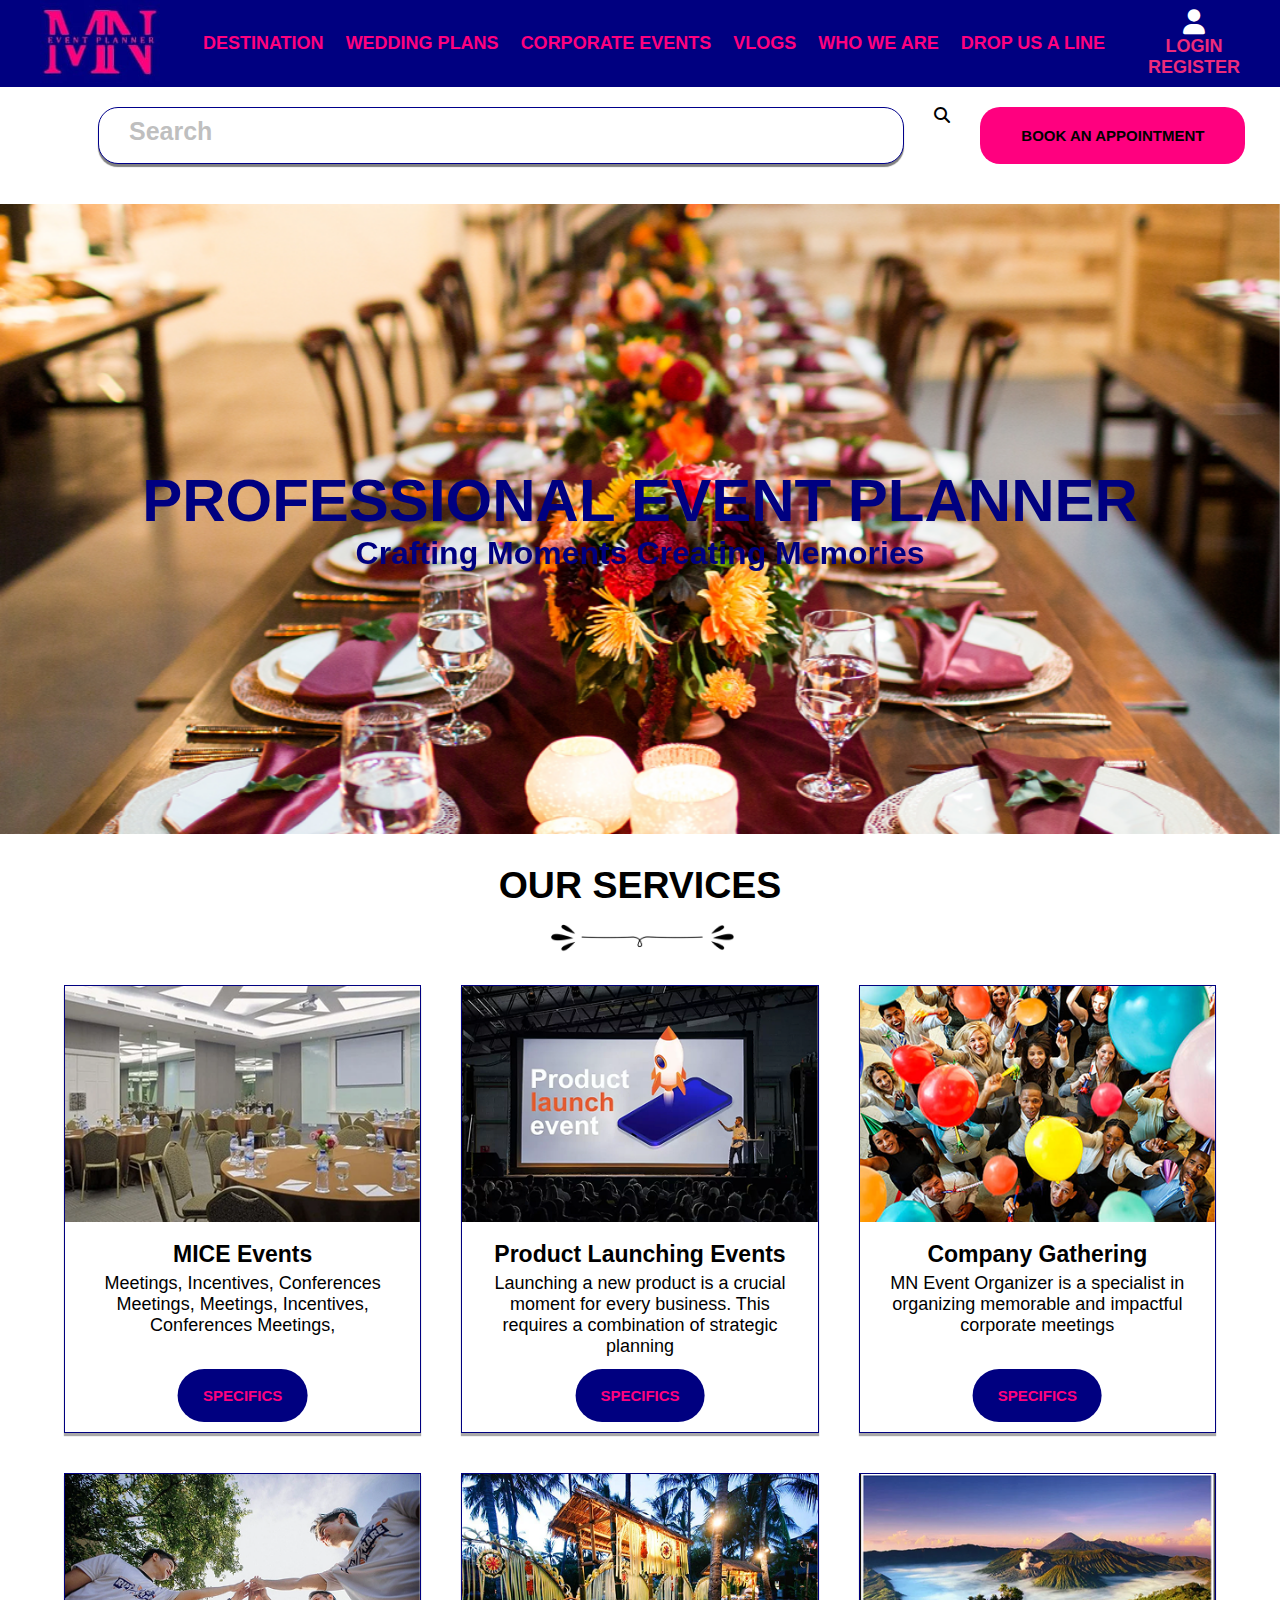
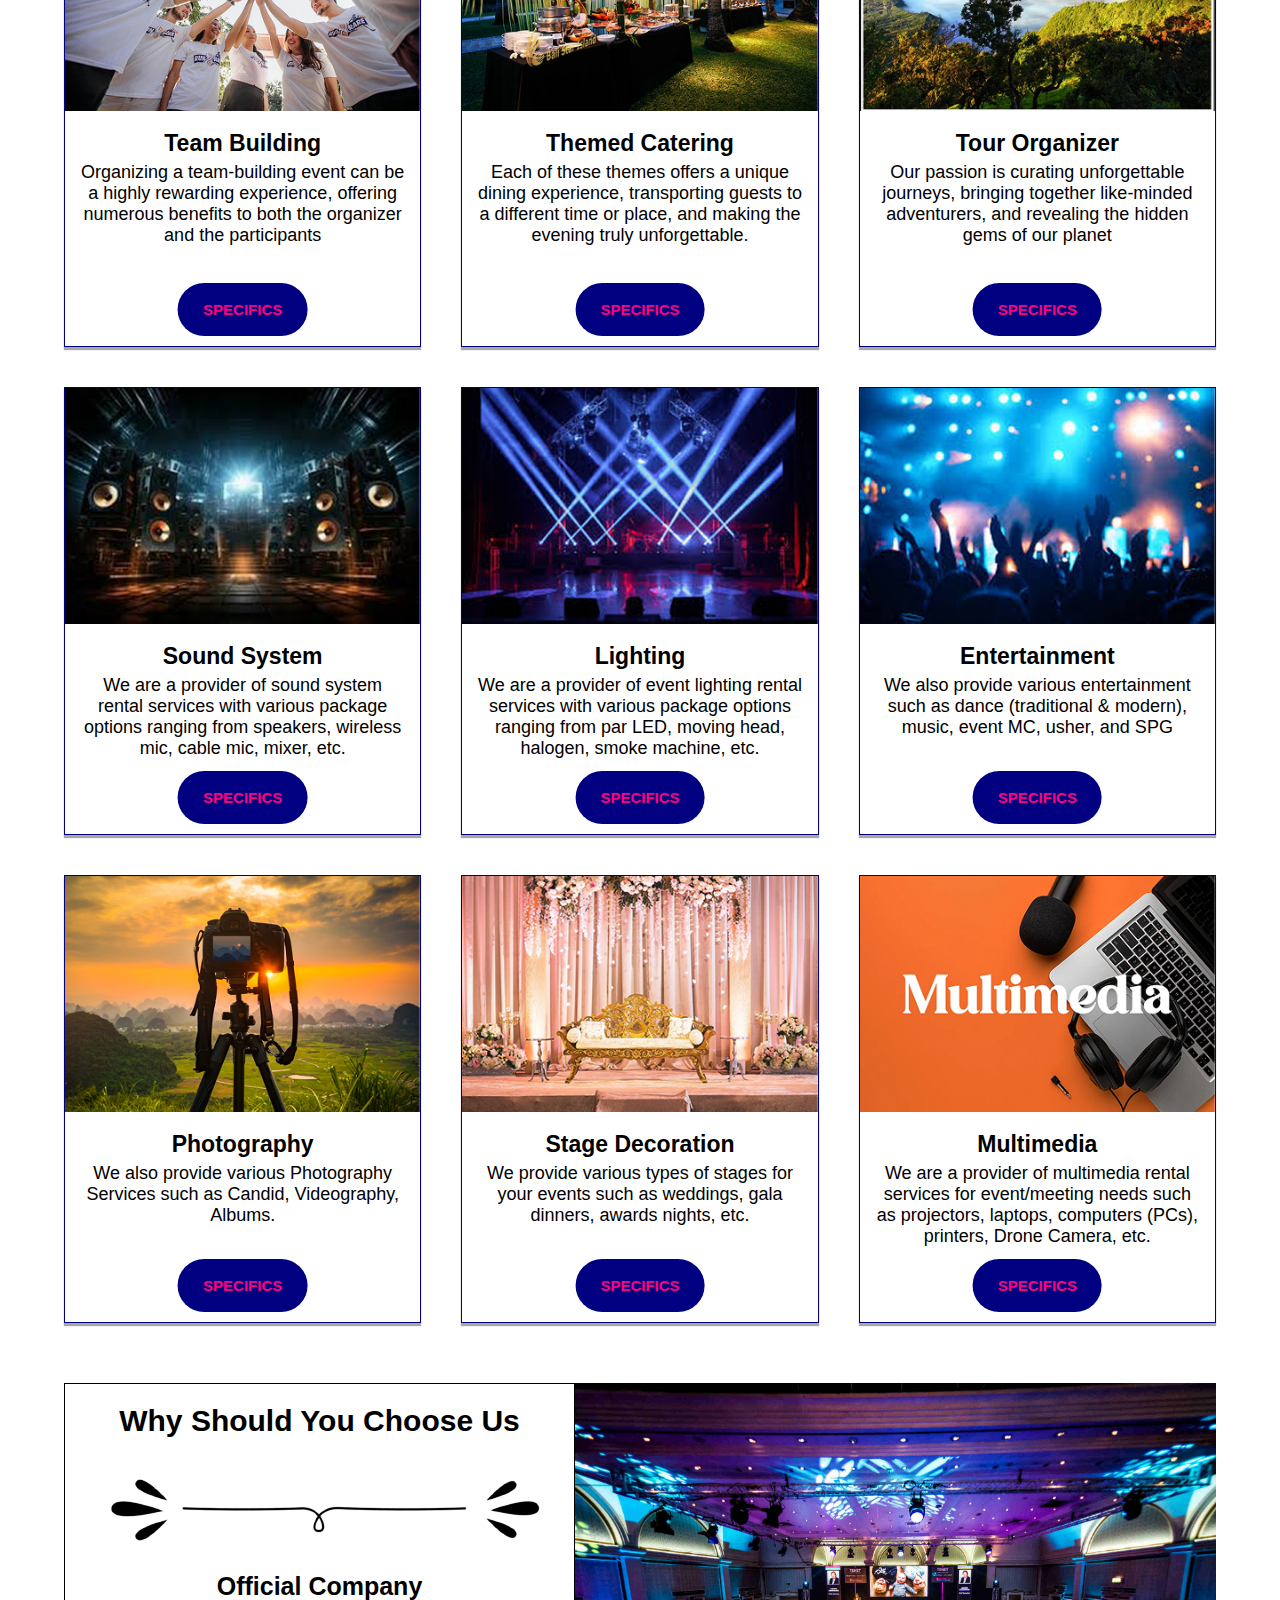
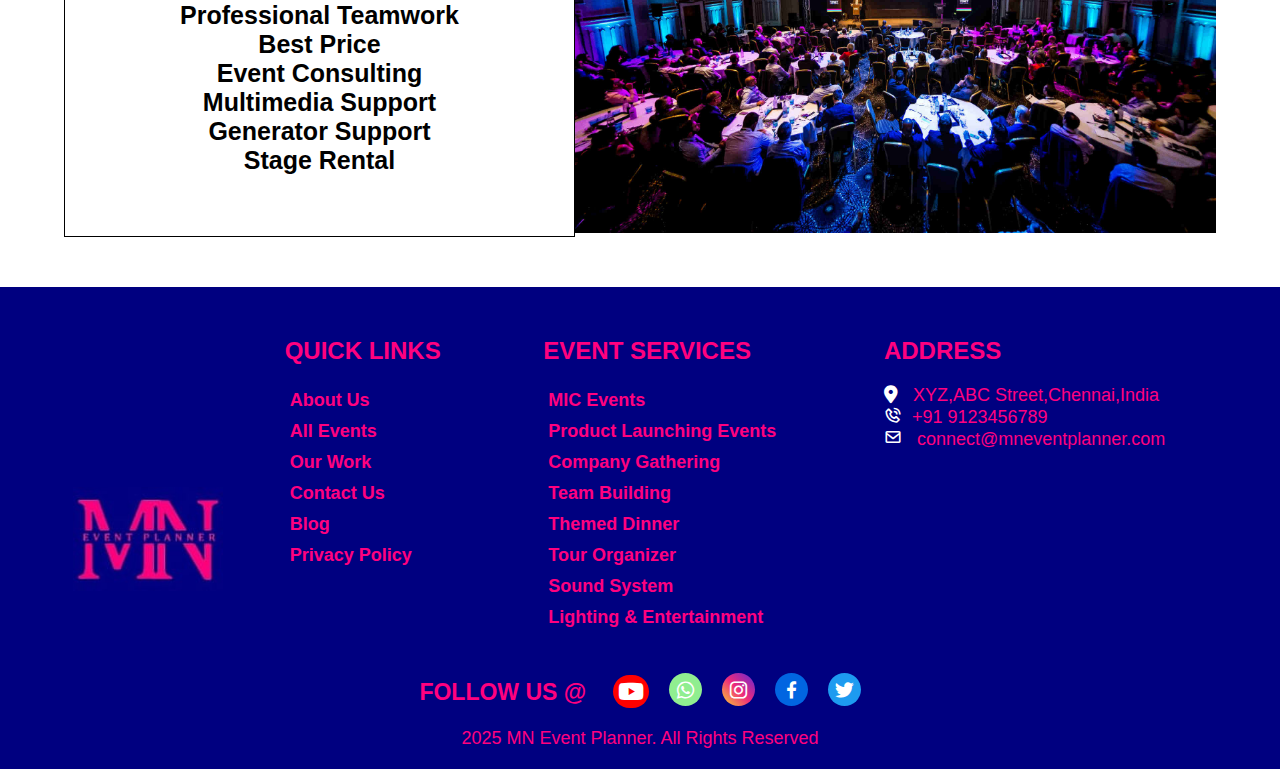
==== commit 7ad8de78: "modified" ====
--- a/index.html
+++ b/index.html
@@ -42,6 +42,7 @@
 
     <section class="search-box">
         <input type="text" id="searchInput" placeholder="Search">
+        <i class="fa-solid fa-magnifying-glass"></i>
         <div class="suggestions" id="suggestionsBox"></div>
         <button type="submit" id="appbtn">BOOK AN APPOINTMENT</button>
     </section>
@@ -320,11 +321,11 @@
                 <div class="input1">
                     <textarea id="appt-message" cols="30" rows="5"
                         placeholder="Tell us about your plan, we will make it easier."></textarea>
-                    <i class="fa-solid fa-comment"></i>
+                        <i class="fa-solid fa-lock"></i>
                     <small class="error-msg"></small>
                 </div>
                 <div class="input1">
-                    <button type="submit" id="appt-connect">CONNECT</button>
+                    <button type="submit" id="appt-connect">SUBMIT</button>
                 </div>
             </div>
         </form>
--- a/assets/css/index.css
+++ b/assets/css/index.css
@@ -339,7 +339,7 @@
 
 .form {
     background-color: #000080;
-    width: 40%;
+    width: 50%;
     margin: auto;
 
     display: none;
@@ -352,6 +352,7 @@
     justify-content: center;
     z-index: 1000;
     padding: 20px;
+    border-radius: 10px;
 }
 
 .form.active {
@@ -377,8 +378,9 @@
 
 .input i {
     position: absolute;
-    top: 12px;
-    right: 10px;
+    top: 35%;
+    left: 10px;
+    transform: translateY(-50%);
     color: grey;
 
 }
@@ -386,6 +388,7 @@
 .input input {
     width: 450px;
     padding: 15px;
+    padding-left: 50px; 
     border-radius: 20px;
     border: none;
     margin-bottom: 10px;
@@ -395,7 +398,7 @@
     color: grey;
     font-size: 20px;
     font-weight: bold;
-    transform: translateX(25px);
+    transform: translateX(10px);
 }
 
 .input button {
@@ -405,6 +408,7 @@
     font-weight: bolder;
     border: none;
     padding: 20px;
+    cursor: pointer;
 }
 
 .close i {
@@ -413,6 +417,7 @@
     right: 0;
     font-size: 40px;
     color: white;
+    cursor: pointer;
 }
 
 .error {
@@ -423,10 +428,39 @@
     display: block;
 }
 
+.input input {
+    transition: all 0.3s ease-in-out;
+}
+
+.input input:focus {
+    transform: scale(1.02);
+    box-shadow: 0px 0px 8px rgba(255, 0, 127, 0.7);
+}
+
+
+.input button {
+    transition: all 0.3s ease-in-out;
+}
+
+.input button:hover {
+    background-color: #ff3399;
+    transform: scale(1.1);
+    box-shadow: 0px 4px 10px rgba(255, 0, 127, 0.6);
+}
+
+
+.close i {
+    transition: transform 0.3s ease-in-out;
+}
+
+.close i:hover {
+    transform: scale(1.02);
+    color: #ff3399;
+}
 /* appointment form css */
 .appointment-form {
     background-color: white;
-    width: 35%;
+    width: 45%;
     margin: auto;
     display: none;
     position: fixed;
@@ -439,6 +473,7 @@
     z-index: 1000;
     padding: 30px;
     box-shadow: 0px 3px 3px grey;
+    border-radius: 20px;
 }
 
 .appointment-form.active {
@@ -467,19 +502,36 @@
 
 .input1 i {
     position: absolute;
-    top: 12px;
-    right: 10px;
+    top: 35%;
+    left: 10px;
+    transform: translateY(-50%);
     color: black;
-
+    opacity:0.5;
+    transition: transform 0.3s ease-in-out;
+
+}
+.input1 input:focus, 
+.input1 textarea:focus {
+    transform: scale(1.02);
+    transition: transform 0.3s ease-in-out;
+}
+.input1 input:focus::placeholder,.input1 textarea:focus::placeholder{
+    opacity: 1;
+}
+.input1 input:focus + i, 
+.input1 textarea:focus + i {
+    transform: translateY(-50%) scale(1.2);
+    opacity:1;
 }
 
 .input1 input {
     width: 390px;
     padding: 15px;
+    padding-left: 50px;
     border-radius: 20px;
     border: none;
     margin-bottom: 10px;
-    background-color: #FF007F;
+    background-color: #f873ad;
 }
 
 input::placeholder,
@@ -487,16 +539,18 @@
     color: black;
     font-size: 20px;
     font-weight: bold;
+    opacity:0.5;
 }
 
 .input1 textarea {
     width: 380px;
-    height: 150px;
-    background-color: #FF007F;
+    height: 120px;
+    background-color:#f873ad ;
     font-size: 20px;
     font-family: sans-serif;
     font-weight: bold;
     padding: 20px;
+    padding-left: 50px; 
 
 }
 
@@ -508,8 +562,13 @@
     border: none;
     padding: 15px;
     color: #FF007F;
-}
-
+    transition: background-color 0.3s ease-in-out, transform 0.2s ease-in-out;
+}
+.input1 button:hover {
+    background-color: #FF007F;
+    color: white;
+    transform: scale(1.1);
+}
 .error-msg {
     color: red;
     font-size: 14px;
@@ -518,12 +577,20 @@
 
 .close-btn i {
     position: fixed;
-    top: 0;
-    right: 0;
+    top: 10px;
+    right: 10px;
     font-size: 30px;
     color: black;
 }
-
+.close-btn i:hover {
+    transform: scale(1.2);
+    color:#ee2a7b;
+}
+
+.close-btn i:active {
+    transform: scale(0.8);
+    transition: transform 0.1s ease-in-out;
+}
 
 /* popup when clicking connect btn css */
 .popup {
@@ -540,6 +607,7 @@
     align-items: center;
     padding: 30px;
     z-index: 1001;
+    text-align: center;
 }
 
 .popup p {
@@ -548,6 +616,7 @@
     font-weight: bold;
     font-family: sans-serif;
     color: white;
+    text-align: center;
 }
 
 /* footer section */
@@ -672,36 +741,7 @@
     margin-left: 20px;
     cursor: pointer;
 }
-
-
- 
-/* @media(max-width:1500px){
-    .nav-links li a {
-        font-size: 20px;
-        padding: 10px;
-    }
-
-    .nav-links {
-        padding: 5px;
-    }
-
-    .container {
-        width: 100%;
-        padding: 20px;
-    }
-
-    .logo img {
-        width: 90px;
-    }
-
-    .container button {
-        font-size: 18px;
-    }
-
-    .container button i {
-        font-size: 19px;
-        ;}
-} */
+/* laptop width */
 @media(max-width:1024px){
     .nav-links li a {
         font-size: 17px;
@@ -744,7 +784,7 @@
     }
     
     .appointment-form {
-        width: 40%;
+        width: 50%;
     }
     .appoint-form h2{
         font-size: 15px;
@@ -764,6 +804,7 @@
         text-align: center;
     }
 }
+/* tab width */
 
 @media(max-width:768px) {
     .nav-links li a {
@@ -817,12 +858,13 @@
     }
 
     .form {
-        width: 60%;
+        width: 80%;
     }
 
     .input input {
-        width: 350px;
+        width: 420px;
         padding: 10px;
+        padding-left: 40px; 
     }
 
     input::placeholder {
@@ -835,7 +877,7 @@
     }
 
     .appointment-form {
-        width: 53%;
+        width: 59%;
     }
     .appoint-form h2{
         font-size: 15px;
@@ -1000,7 +1042,7 @@
 
     .logo img {
         width: 100px;
-        transform: translateX(-70px);
+        transform: translateX(-90px);
     }
 
     .container #togglebtn span {
@@ -1008,16 +1050,16 @@
     }
 
     .container #togglebtn {
-        transform: translateX(20px);
+        transform: translateX(60px);
     }
     .form{
-        width:70%;
+        width:90%;
     }
     .form h2{
         font-size: 15px;
     }
     .input input{
-        width:280px;
+        width:350px;
     }
     input::placeholder{
         font-size: 13px;
@@ -1026,7 +1068,7 @@
         font-size: 10px;
     }
     .appointment-form {
-        width: 78%;
+        width: 90%;
         border-radius: 10px;
         gap:10px;
     }
@@ -1036,6 +1078,7 @@
     .input1 input,.input1 textarea{
         width:300px;
         padding:10px;
+        padding-left:40px;
     }
     input::placeholder,textarea::placeholder {
         font-size: 15px;
@@ -1108,12 +1151,17 @@
     .column2 {
         width: 95%;
     }
+    .footer1 img {
+        width: 150px;
+        transform: translateX(-90px);
+    
+    }
 }
 
 @media(max-width:376px) {
     .logo img {
         width: 100px;
-        transform: translateX(-50px);
+        transform: translateX(-70px);
     }
 
     .container .toggle-btn {
@@ -1121,13 +1169,13 @@
         font-size: 30px;
     }
     .form{
-        width:70%;
+        width:90%;
     }
     .input input{
-        width:240px;
+        width:300px;
     }
     .appointment-form {
-        width: 85%;
+        width: 90%;
         border-radius: 10px;
         gap:10px;
     }
@@ -1137,6 +1185,7 @@
     .input1 input,.input1 textarea{
         width:250px;
         padding:10px;
+        padding-left: 40px;
     }
     input::placeholder,textarea::placeholder {
         font-size: 13px;
@@ -1174,7 +1223,7 @@
 @media(max-width:320px) {
     .logo img {
         width: 90px;
-        transform: translateX(-40px);
+        transform: translateX(-60px);
     }
 
     .container .toggle-btn {
@@ -1182,10 +1231,13 @@
         font-size: 18px;
     }
     .form{
-        width:90%;
+        width:95%;
     }
     .input input{
         width:270px;
+    }
+    .appointment-form {
+        width:95%;
     }
 
     .search-box input {
@@ -1201,6 +1253,11 @@
 
     .caption h2 {
         font-size: 18px;
+    }
+    .footer1 img {
+        width: 100px;
+        transform: translateX(-90px);
+    
     }
 }
 
